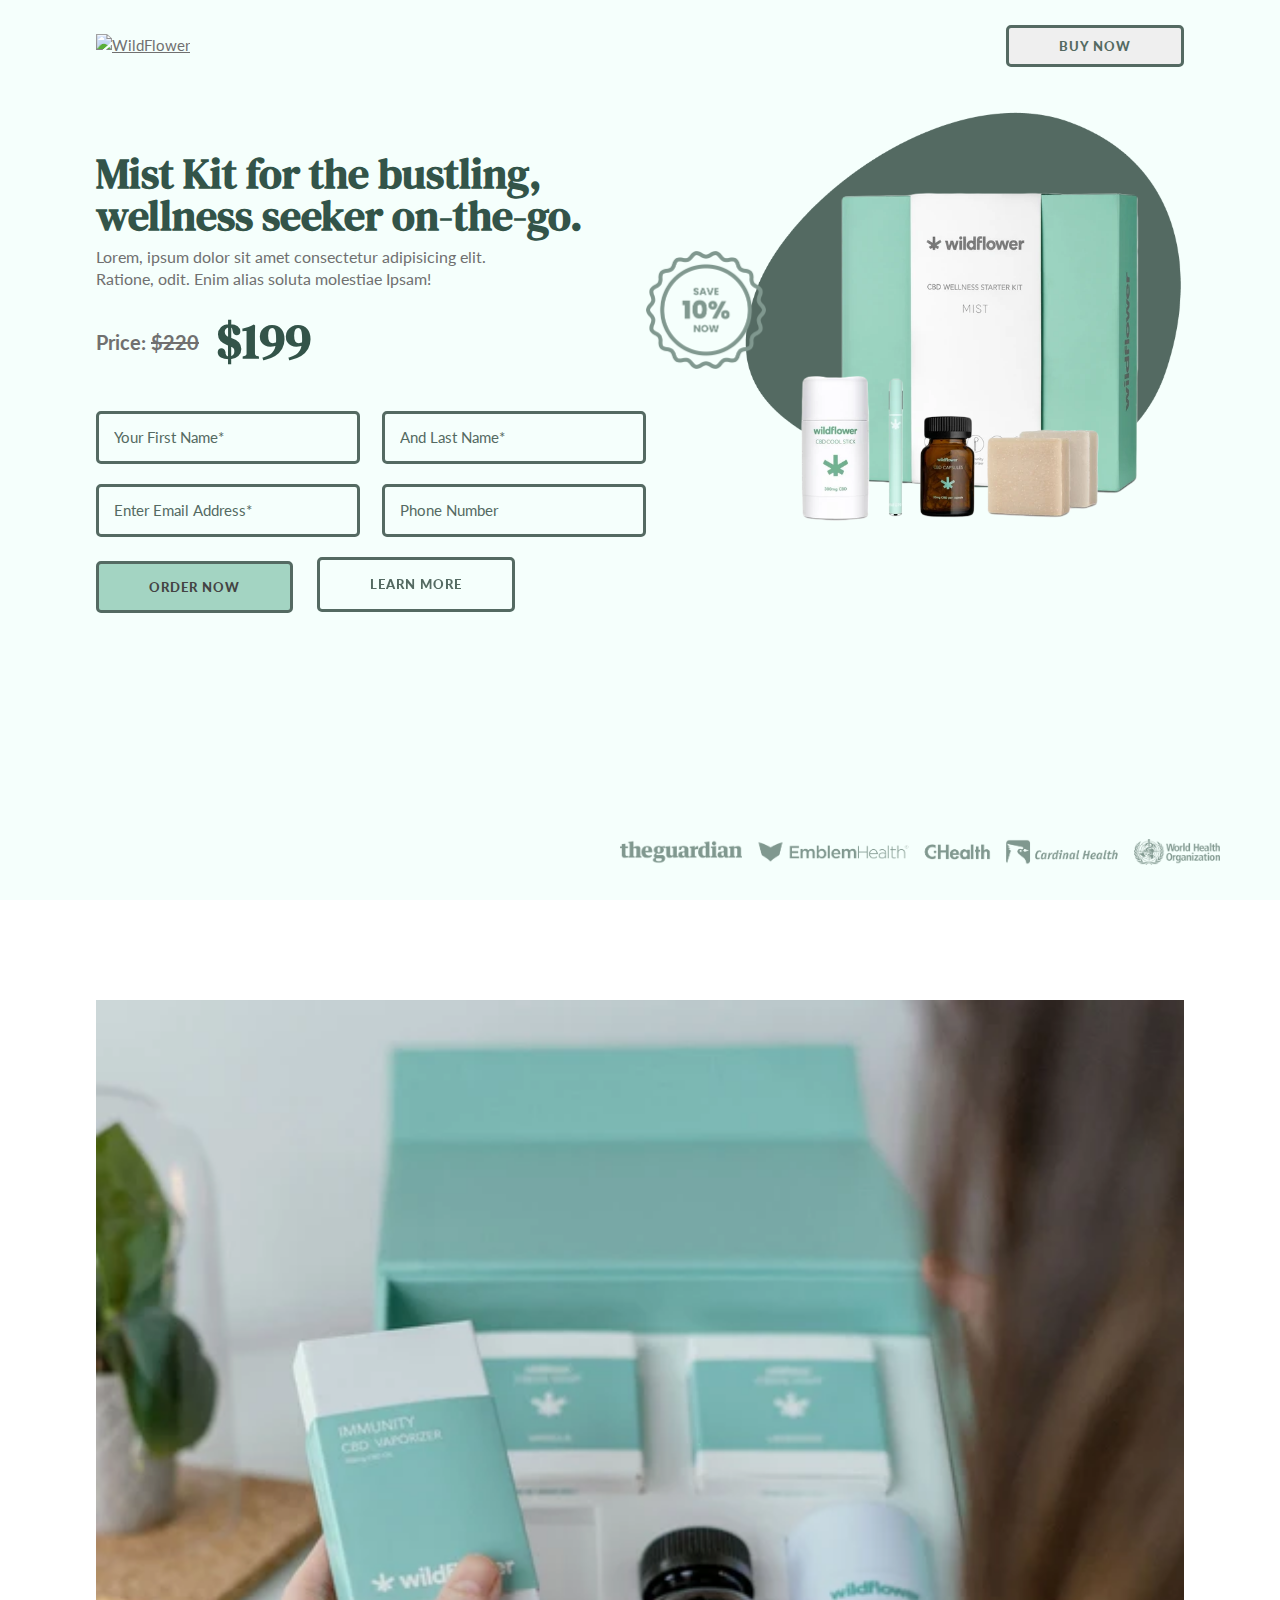
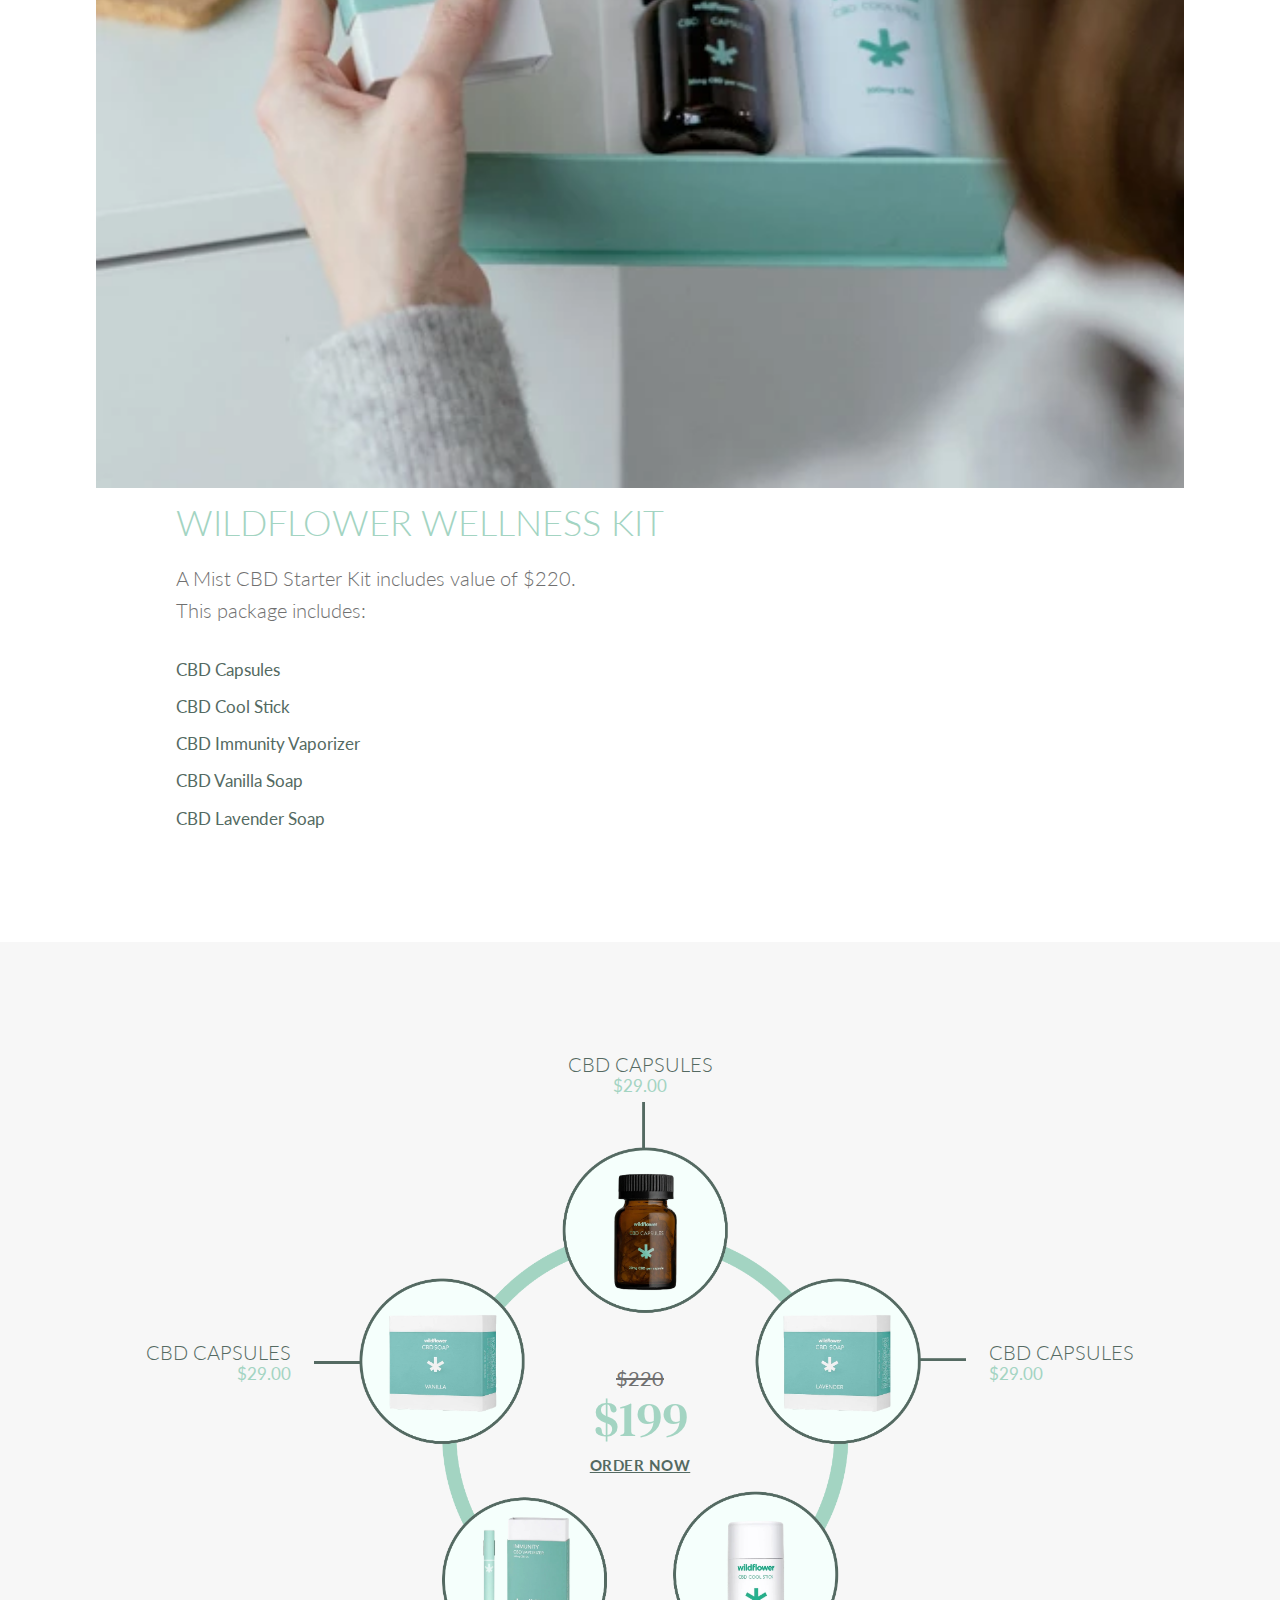
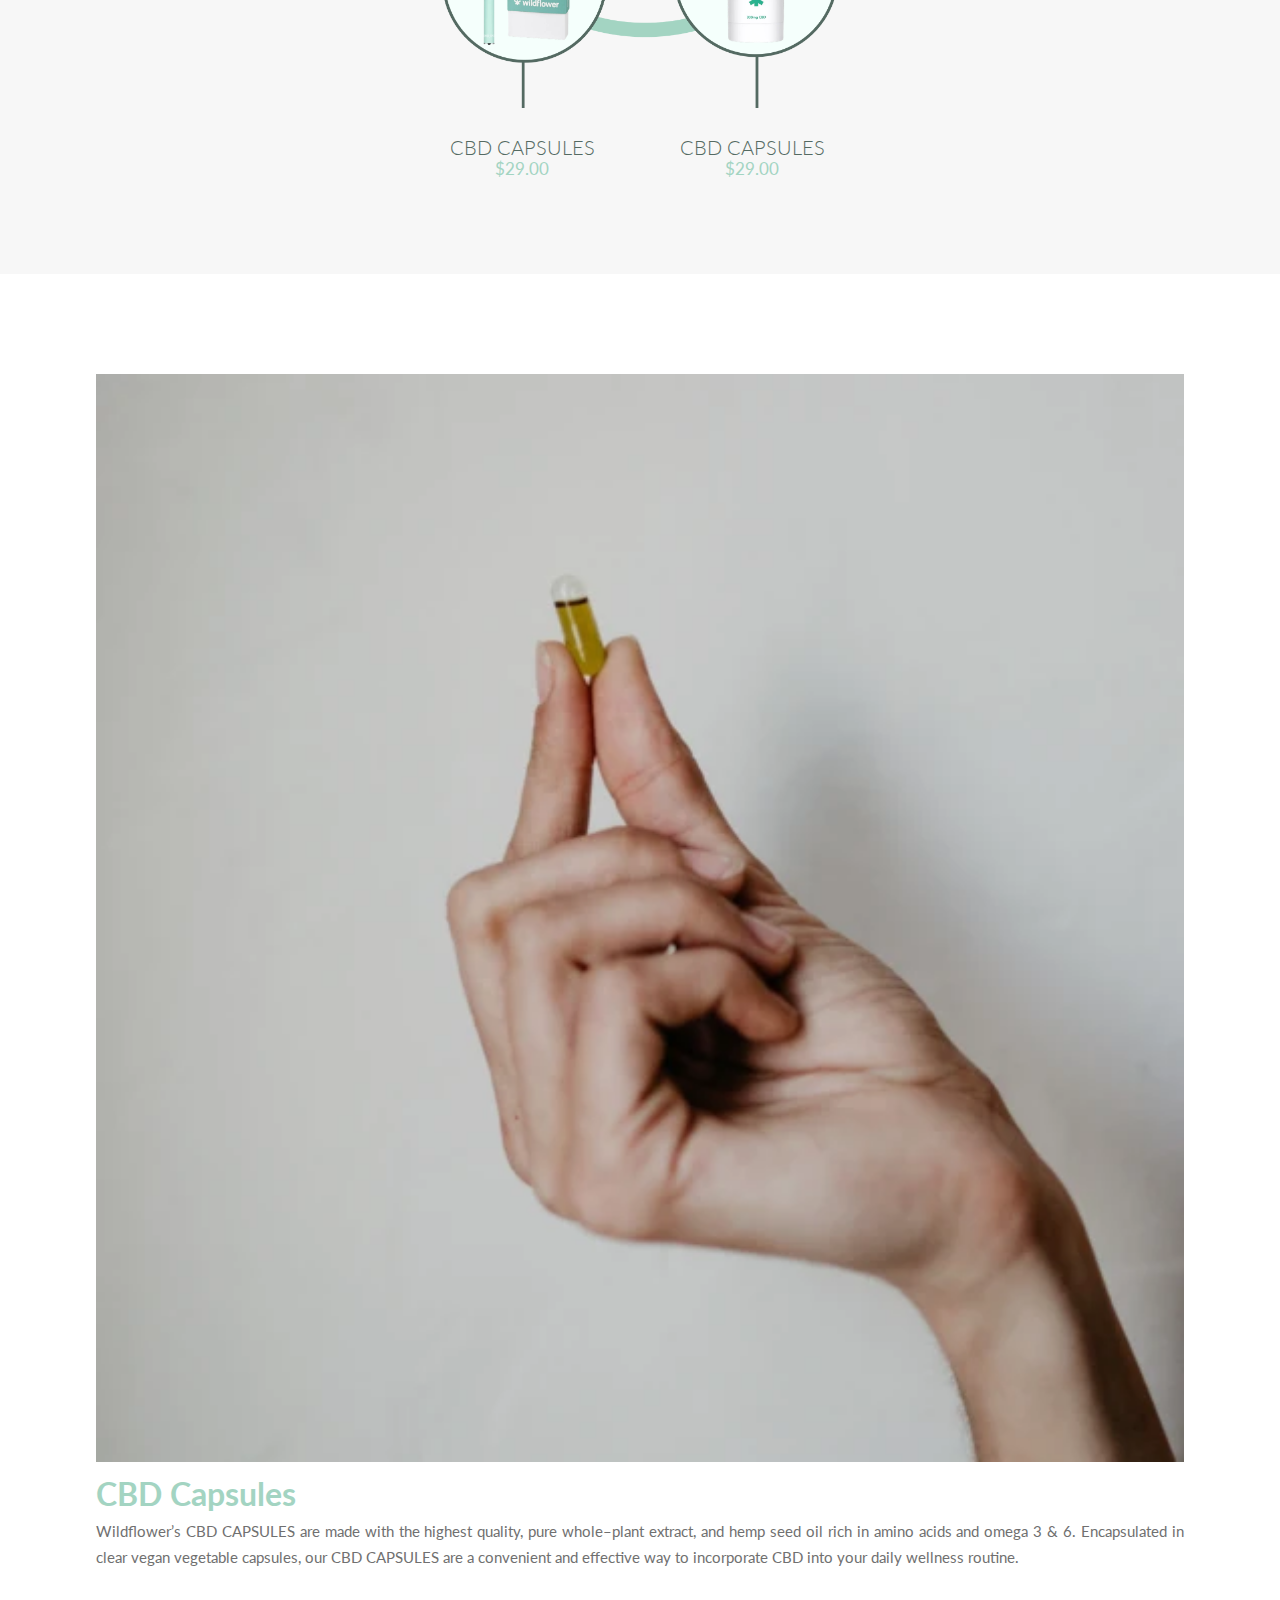
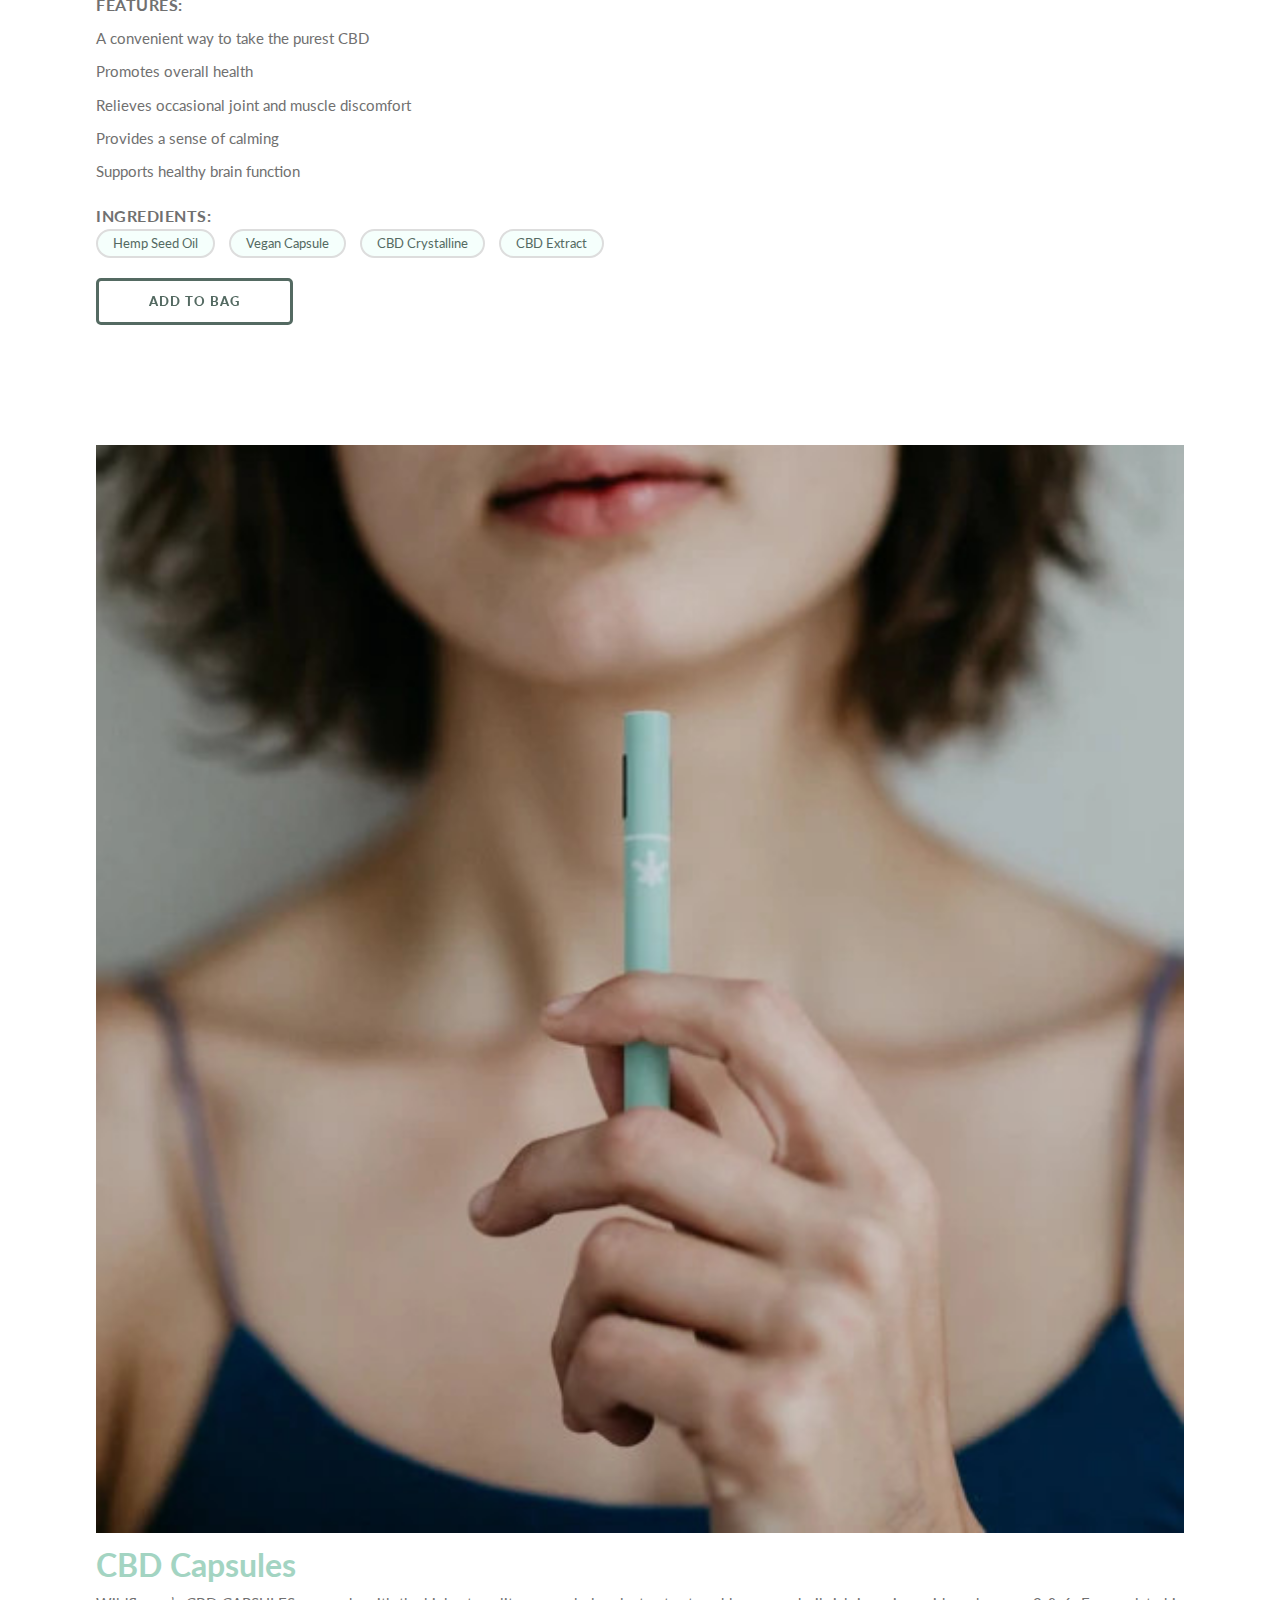
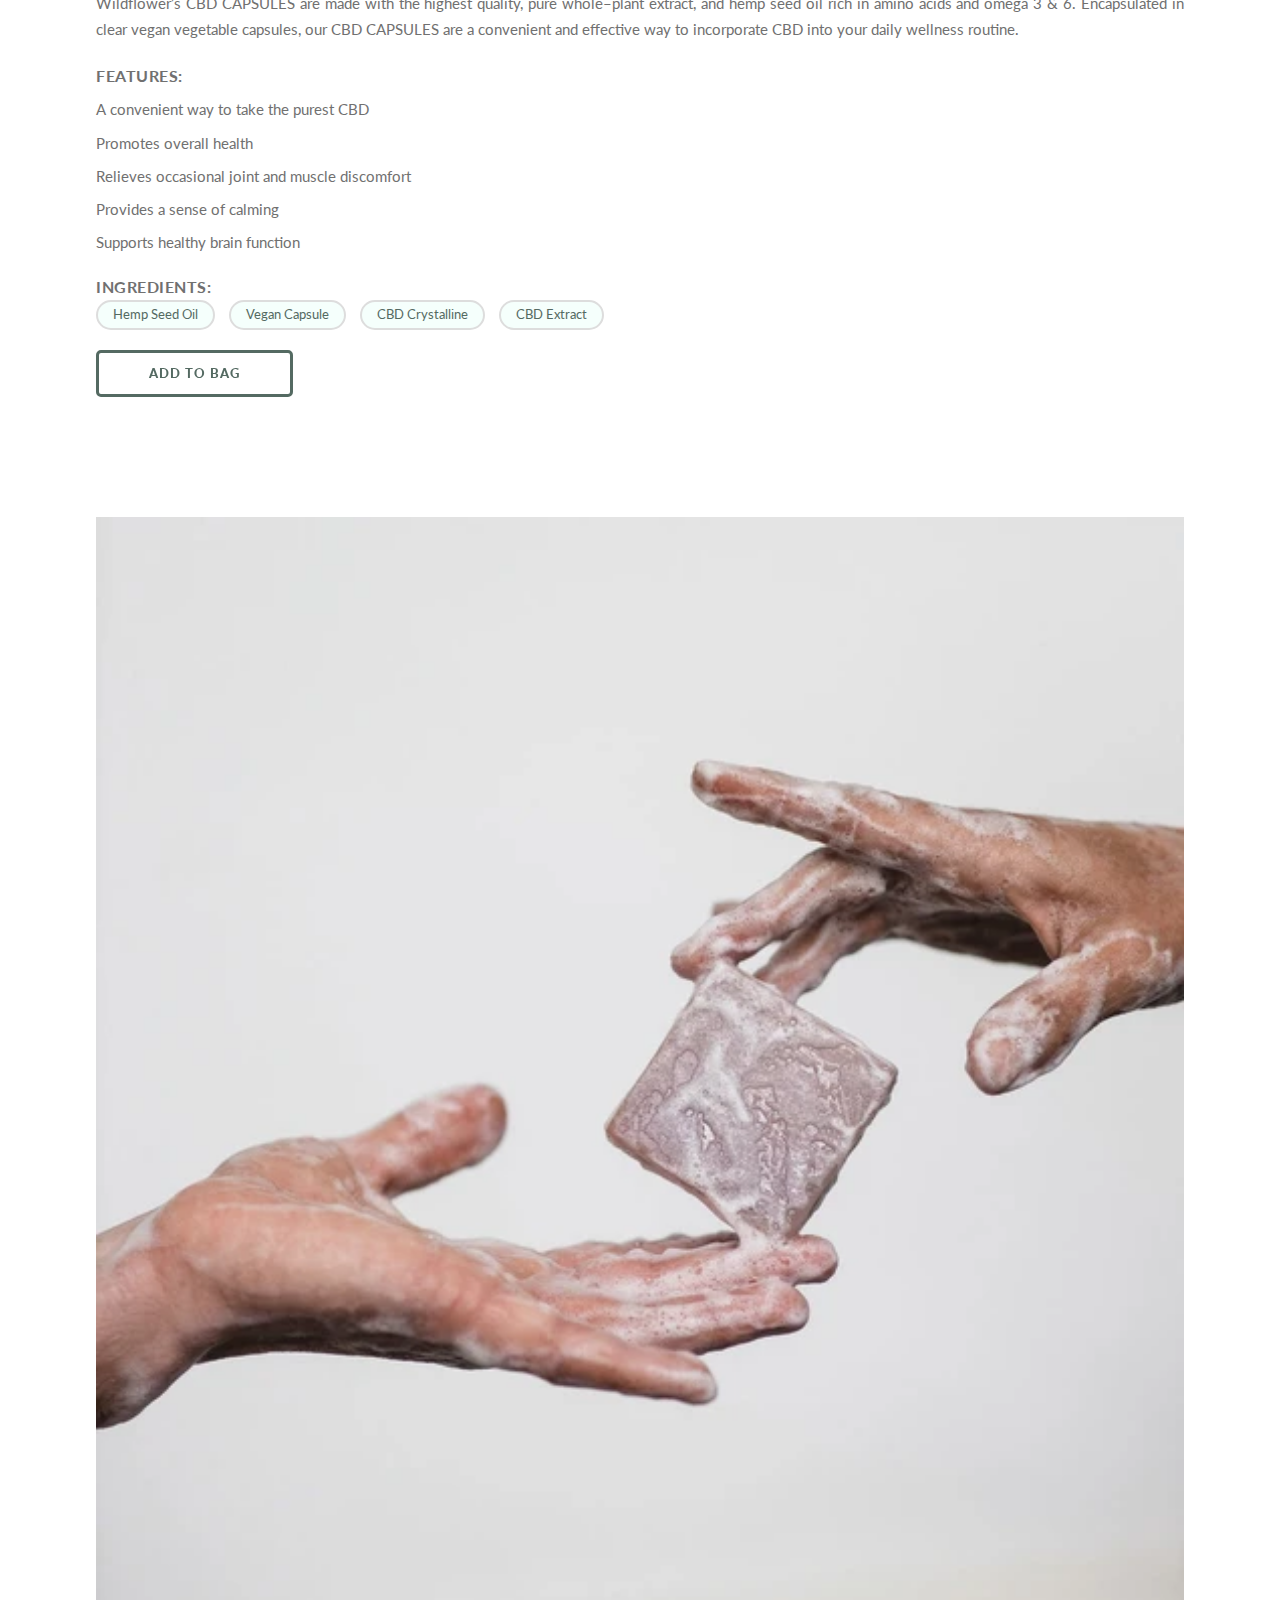
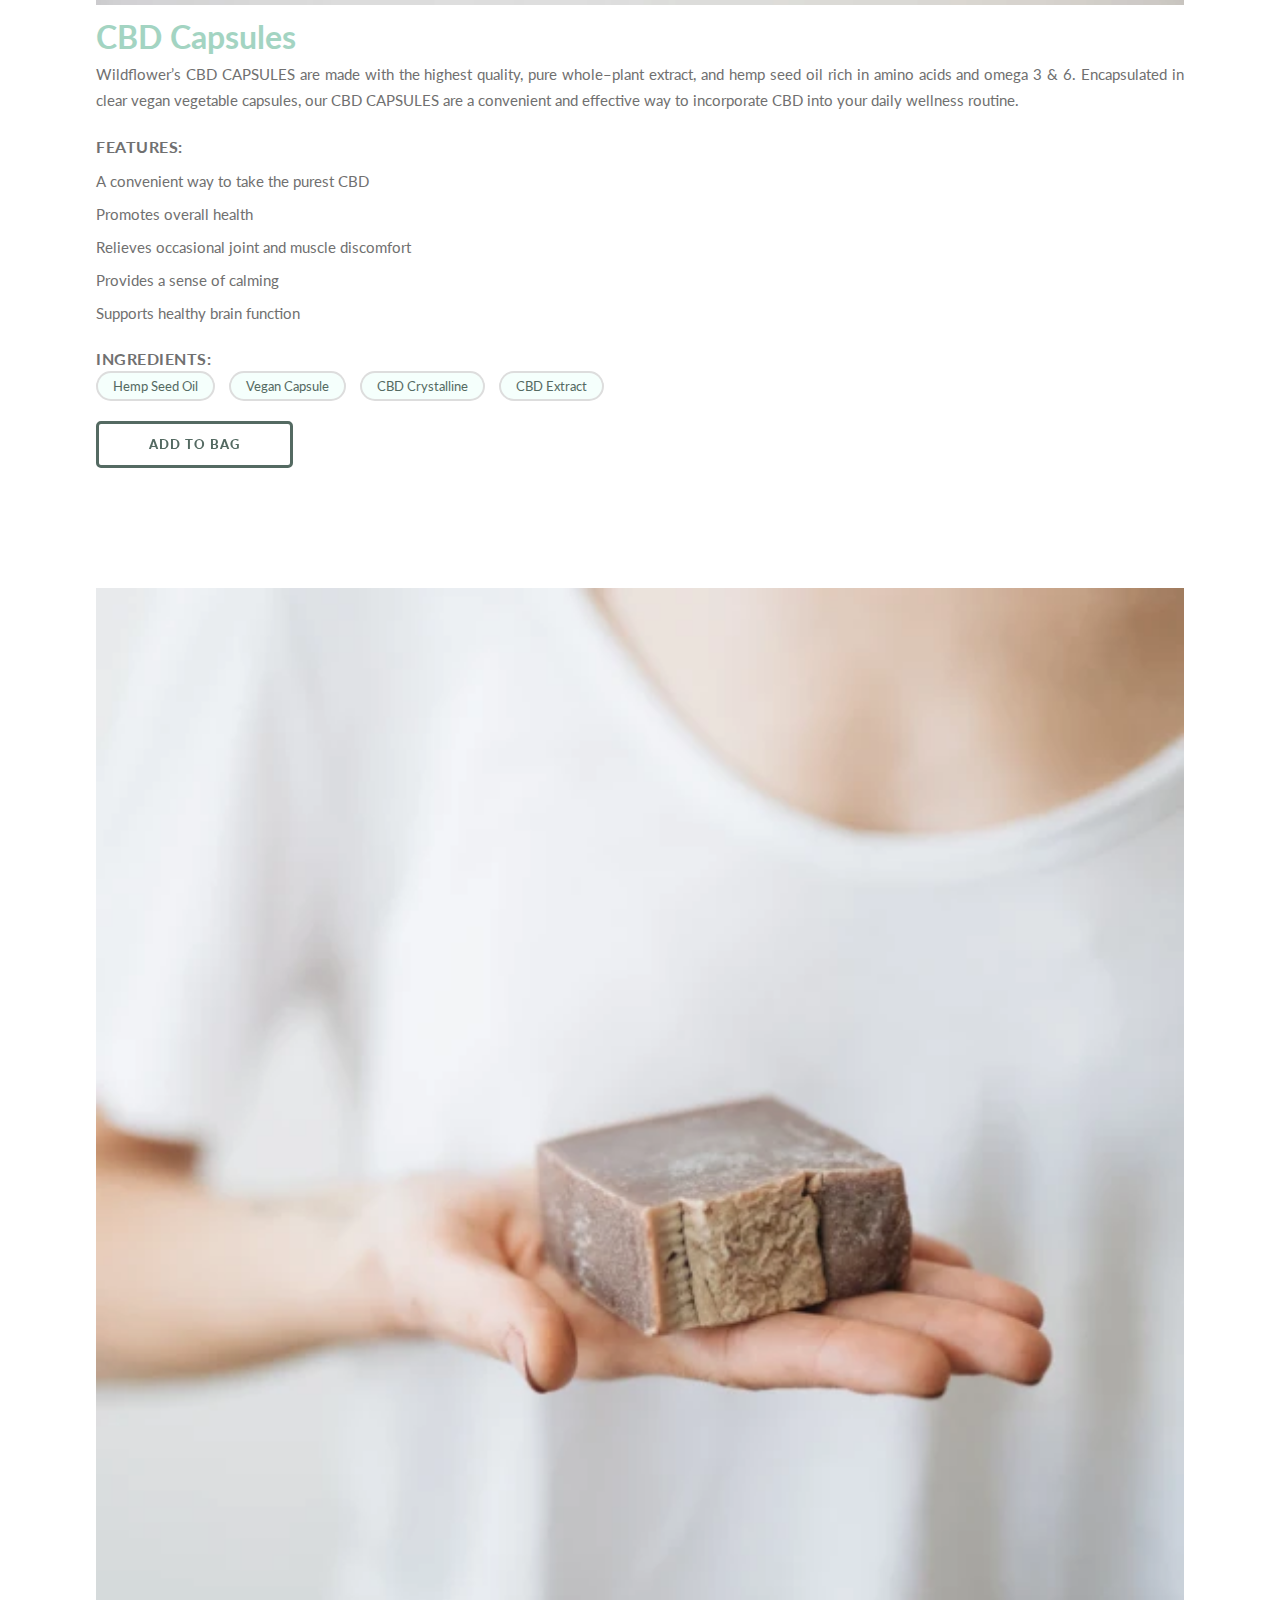
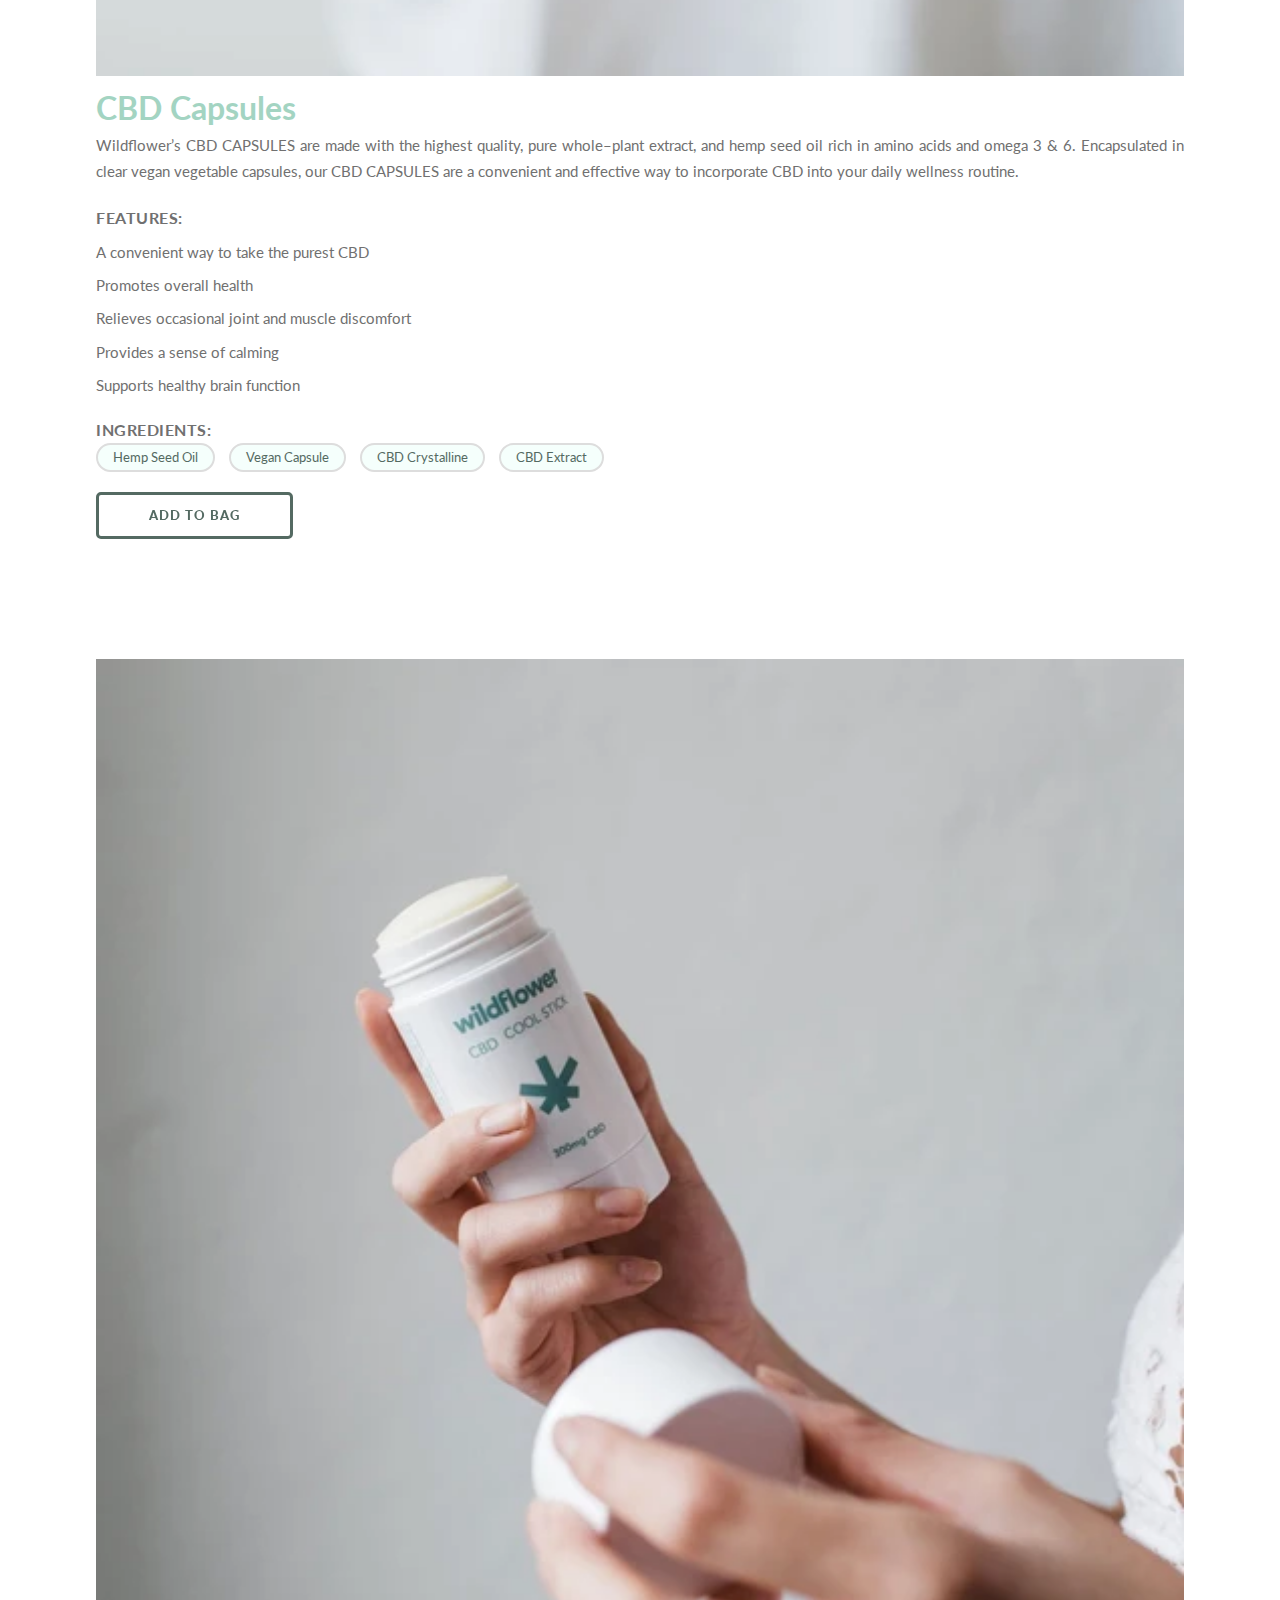
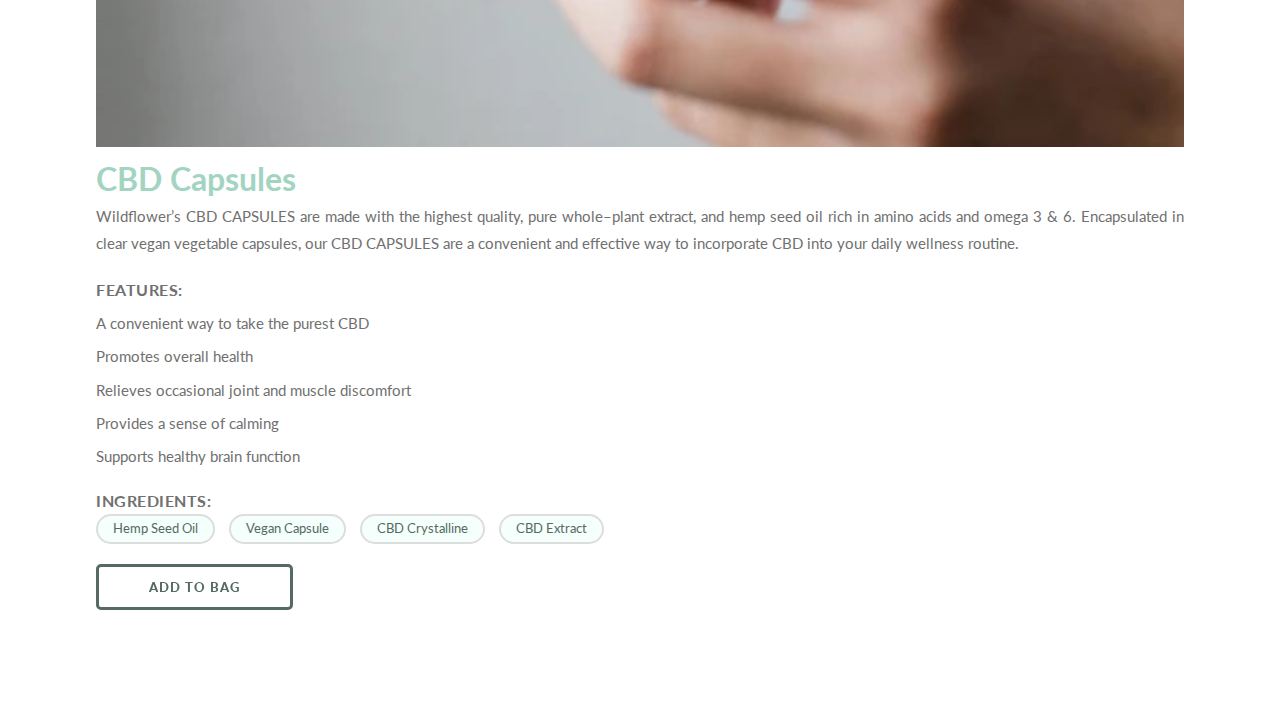
==== wildflowerwellnesskit/index.html @ 464b692e "add circle and product section" ====
<!DOCTYPE html>
<html lang="en">
  <head>
    <meta charset="UTF-8" />
    <meta name="viewport" content="width=device-width, initial-scale=1.0" />
    <link
      rel="shortcut icon"
      href="//cdn.shopify.com/s/files/1/1584/2031/files/WF-flower-green-favicon_387f8097-2ea9-416a-89cd-8c9598951d16_32x32.png"
      type="image/x-icon"
    />
    <title>WildFlower - Wellness Kit</title>
    <!-- Bootstrap -->
    <link
      rel="stylesheet"
      href="https://cdn.jsdelivr.net/npm/bootstrap@4.5.3/dist/css/bootstrap.min.css"
      integrity="sha384-TX8t27EcRE3e/ihU7zmQxVncDAy5uIKz4rEkgIXeMed4M0jlfIDPvg6uqKI2xXr2"
      crossorigin="anonymous"
    />
    <!-- Fonts -->
    <link
      href="//fonts.googleapis.com/css2?family=DM+Serif+Text&family=Lato:wght@300;400;700;900&display=swap"
      rel="stylesheet"
    />
    <!-- Styles -->
    <link href="styles/app.css" rel="stylesheet" />
  </head>
  <body>
    <div class="header" id="header">
      <header>
        <nav class="content-box header__nav">
          <div class="header__logo">
            <a href="/"><img src="img/logo.png" alt="WildFlower" /></a>
          </div>
          <div class="header__c2a">
            <button onclick="focusForm()" class="button button--outline">
              <i data-feather="shopping-bag"></i> Buy Now
            </button>
          </div>
        </nav>
      </header>
      <section class="hero">
        <div class="content-box">
          <div class="hero__img">
            <img src="img/hero.png" alt="hero" />
          </div>

          <h1 class="hero__title">
            Mist Kit for the bustling,<br />
            wellness seeker on-the-go.
          </h1>

          <p class="hero__subtitle">
            Lorem, ipsum dolor sit amet consectetur adipisicing elit. Ratione, odit. Enim alias soluta molestiae Ipsam!
          </p>
          <div class="hero__value">
            <p class="hero__value--real">Price: <span>$220</span></p>
            <p class="hero__value--offer">$199</p>
            <img src="img/offer-sticker.png" class="hero__value--sticker" />
          </div>

          <div class="hero__form">
            <form action="#" class="form">
              <div class="form__group">
                <input type="text" name="firstName" placeholder="Your First Name*" />
                <input type="text" name="lastName" placeholder="And Last Name*" />
              </div>
              <div class="form__group">
                <input type="email" name="email" placeholder="Enter Email Address*" />
                <input type="text" name="phone" placeholder="Phone Number " />
              </div>
              <button class="button button--main" type="submit" onclick="callmethod(e)">
                <i data-feather="shopping-bag"></i> Order Now
              </button>
              <a href="#buynow" class="button button--outline hero__form-learnmore"
                ><i data-feather="chevron-down"></i> Learn More</a
              >
            </form>
          </div>
        </div>
      </section>
      <section class="header__seen">
        <img src="img/seen-on.png" alt="Seen on" />
      </section>
    </div>
    <section class="package section">
      <div class="container">
        <div class="row align-items-center">
          <div class="col-md-4">
            <img class="package__img" src="img/package.jpg" />
          </div>
          <div class="col-md-7 package__right">
            <h2 class="package__title">Wildflower Wellness Kit</h2>
            <p class="package__info">A Mist CBD Starter Kit includes value of $220. <br />This package includes:</p>
            <ul class="package__features">
              <li>
                <a href="#"><i data-feather="check-circle"></i> CBD Capsules</a>
              </li>
              <li>
                <a href="#"><i data-feather="check-circle"></i> CBD Cool Stick</a>
              </li>
              <li>
                <a href="#"><i data-feather="check-circle"></i> CBD Immunity Vaporizer</a>
              </li>
              <li>
                <a href="#"><i data-feather="check-circle"></i> CBD Vanilla Soap</a>
              </li>
              <li>
                <a href="#"><i data-feather="check-circle"></i> CBD Lavender Soap</a>
              </li>
            </ul>
          </div>
        </div>
      </div>
    </section>

    <section class="circle section">
      <div class="container">
        <div class="circle__box">
          <img class="circle__img" src="img/circle.png" alt="product-circle" />

          <div class="circle__product circle__product--1">
            <p>CBD Capsules <span>$29.00</span></p>
          </div>
          <div class="circle__product circle__product--2">
            <p>CBD Capsules <span>$29.00</span></p>
          </div>
          <div class="circle__product circle__product--3">
            <p>CBD Capsules <span>$29.00</span></p>
          </div>
          <div class="circle__product circle__product--4">
            <p>CBD Capsules <span>$29.00</span></p>
          </div>
          <div class="circle__product circle__product--5">
            <p>CBD Capsules <span>$29.00</span></p>
          </div>

          <div class="circle__price">
            <p class="circle__price--real">$220</p>
            <p class="circle__price--offer">$199</p>
            <a href="#header">Order Now</a>
          </div>
        </div>
      </div>
    </section>

    <section class="products section">
      <div class="product product--1 container">
        <div class="row align-items-center">
          <div class="col-md-6">
            <img class="product__img" src="img/product-01.jpg" />
          </div>
          <div class="col-md-6">
            <h3 class="product__title">CBD Capsules</h3>
            <p class="product__info">
              Wildflower’s CBD CAPSULES are made with the highest quality, pure whole–plant extract, and hemp seed oil
              rich in amino acids and omega 3 & 6. Encapsulated in clear vegan vegetable capsules, our CBD CAPSULES are
              a convenient and effective way to incorporate CBD into your daily wellness routine.
            </p>
            <ul class="product__features">
              <p>Features:</p>
              <li><i data-feather="check-circle"></i> A convenient way to take the purest CBD</li>
              <li><i data-feather="check-circle"></i> Promotes overall health</li>
              <li><i data-feather="check-circle"></i> Relieves occasional joint and muscle discomfort</li>
              <li><i data-feather="check-circle"></i> Provides a sense of calming</li>
              <li><i data-feather="check-circle"></i> Supports healthy brain function</li>
            </ul>

            <ul class="product__ingredients">
              <p>Ingredients:</p>
              <li>Hemp Seed Oil</li>
              <li>Vegan Capsule</li>
              <li>CBD Crystalline</li>
              <li>CBD Extract</li>
            </ul>

            <div class="product__button">
              <a href="#header" class="button button--outline"><i data-feather="shopping-bag"></i> Add to Bag</a>
            </div>
          </div>
        </div>
      </div>
      <div class="product product--2 container">
        <div class="row align-items-center flex-row-reverse">
          <div class="col-md-6">
            <img class="product__img" src="img/product-02.jpg" />
          </div>
          <div class="col-md-6">
            <h3 class="product__title">CBD Capsules</h3>
            <p class="product__info">
              Wildflower’s CBD CAPSULES are made with the highest quality, pure whole–plant extract, and hemp seed oil
              rich in amino acids and omega 3 & 6. Encapsulated in clear vegan vegetable capsules, our CBD CAPSULES are
              a convenient and effective way to incorporate CBD into your daily wellness routine.
            </p>
            <ul class="product__features">
              <p>Features:</p>
              <li><i data-feather="check-circle"></i> A convenient way to take the purest CBD</li>
              <li><i data-feather="check-circle"></i> Promotes overall health</li>
              <li><i data-feather="check-circle"></i> Relieves occasional joint and muscle discomfort</li>
              <li><i data-feather="check-circle"></i> Provides a sense of calming</li>
              <li><i data-feather="check-circle"></i> Supports healthy brain function</li>
            </ul>

            <ul class="product__ingredients">
              <p>Ingredients:</p>
              <li>Hemp Seed Oil</li>
              <li>Vegan Capsule</li>
              <li>CBD Crystalline</li>
              <li>CBD Extract</li>
            </ul>

            <div class="product__button">
              <a href="#header" class="button button--outline"><i data-feather="shopping-bag"></i> Add to Bag</a>
            </div>
          </div>
        </div>
      </div>
      <div class="product product--3 container">
        <div class="row align-items-center">
          <div class="col-md-6">
            <img class="product__img" src="img/product-03.jpg" />
          </div>
          <div class="col-md-6">
            <h3 class="product__title">CBD Capsules</h3>
            <p class="product__info">
              Wildflower’s CBD CAPSULES are made with the highest quality, pure whole–plant extract, and hemp seed oil
              rich in amino acids and omega 3 & 6. Encapsulated in clear vegan vegetable capsules, our CBD CAPSULES are
              a convenient and effective way to incorporate CBD into your daily wellness routine.
            </p>
            <ul class="product__features">
              <p>Features:</p>
              <li><i data-feather="check-circle"></i> A convenient way to take the purest CBD</li>
              <li><i data-feather="check-circle"></i> Promotes overall health</li>
              <li><i data-feather="check-circle"></i> Relieves occasional joint and muscle discomfort</li>
              <li><i data-feather="check-circle"></i> Provides a sense of calming</li>
              <li><i data-feather="check-circle"></i> Supports healthy brain function</li>
            </ul>

            <ul class="product__ingredients">
              <p>Ingredients:</p>
              <li>Hemp Seed Oil</li>
              <li>Vegan Capsule</li>
              <li>CBD Crystalline</li>
              <li>CBD Extract</li>
            </ul>

            <div class="product__button">
              <a href="#header" class="button button--outline"><i data-feather="shopping-bag"></i> Add to Bag</a>
            </div>
          </div>
        </div>
      </div>
      <div class="product product--4 container">
        <div class="row align-items-center flex-row-reverse">
          <div class="col-md-6">
            <img class="product__img" src="img/product-04.jpg" />
          </div>
          <div class="col-md-6">
            <h3 class="product__title">CBD Capsules</h3>
            <p class="product__info">
              Wildflower’s CBD CAPSULES are made with the highest quality, pure whole–plant extract, and hemp seed oil
              rich in amino acids and omega 3 & 6. Encapsulated in clear vegan vegetable capsules, our CBD CAPSULES are
              a convenient and effective way to incorporate CBD into your daily wellness routine.
            </p>
            <ul class="product__features">
              <p>Features:</p>
              <li><i data-feather="check-circle"></i> A convenient way to take the purest CBD</li>
              <li><i data-feather="check-circle"></i> Promotes overall health</li>
              <li><i data-feather="check-circle"></i> Relieves occasional joint and muscle discomfort</li>
              <li><i data-feather="check-circle"></i> Provides a sense of calming</li>
              <li><i data-feather="check-circle"></i> Supports healthy brain function</li>
            </ul>

            <ul class="product__ingredients">
              <p>Ingredients:</p>
              <li>Hemp Seed Oil</li>
              <li>Vegan Capsule</li>
              <li>CBD Crystalline</li>
              <li>CBD Extract</li>
            </ul>

            <div class="product__button">
              <a href="#header" class="button button--outline"><i data-feather="shopping-bag"></i> Add to Bag</a>
            </div>
          </div>
        </div>
      </div>
      <div class="product product--5 container">
        <div class="row align-items-center">
          <div class="col-md-6">
            <img class="product__img" src="img/product-05.jpg" />
          </div>
          <div class="col-md-6">
            <h3 class="product__title">CBD Capsules</h3>
            <p class="product__info">
              Wildflower’s CBD CAPSULES are made with the highest quality, pure whole–plant extract, and hemp seed oil
              rich in amino acids and omega 3 & 6. Encapsulated in clear vegan vegetable capsules, our CBD CAPSULES are
              a convenient and effective way to incorporate CBD into your daily wellness routine.
            </p>
            <ul class="product__features">
              <p>Features:</p>
              <li><i data-feather="check-circle"></i> A convenient way to take the purest CBD</li>
              <li><i data-feather="check-circle"></i> Promotes overall health</li>
              <li><i data-feather="check-circle"></i> Relieves occasional joint and muscle discomfort</li>
              <li><i data-feather="check-circle"></i> Provides a sense of calming</li>
              <li><i data-feather="check-circle"></i> Supports healthy brain function</li>
            </ul>

            <ul class="product__ingredients">
              <p>Ingredients:</p>
              <li>Hemp Seed Oil</li>
              <li>Vegan Capsule</li>
              <li>CBD Crystalline</li>
              <li>CBD Extract</li>
            </ul>

            <div class="product__button">
              <a href="#header" class="button button--outline"><i data-feather="shopping-bag"></i> Add to Bag</a>
            </div>
          </div>
        </div>
      </div>
    </section>

    <!-- Scripts -->
    <script src="https://unpkg.com/feather-icons"></script>
    <!-- jQuery and JS bundle w/ Popper.js -->
    <script
      src="https://code.jquery.com/jquery-3.5.1.slim.min.js"
      integrity="sha384-DfXdz2htPH0lsSSs5nCTpuj/zy4C+OGpamoFVy38MVBnE+IbbVYUew+OrCXaRkfj"
      crossorigin="anonymous"
    ></script>
    <script
      src="https://cdn.jsdelivr.net/npm/bootstrap@4.5.3/dist/js/bootstrap.bundle.min.js"
      integrity="sha384-ho+j7jyWK8fNQe+A12Hb8AhRq26LrZ/JpcUGGOn+Y7RsweNrtN/tE3MoK7ZeZDyx"
      crossorigin="anonymous"
    ></script>

    <script src="scripts/app.js"></script>
    <script defer>
      feather.replace();
      function focusForm() {
        const input = document.querySelector('input[name="firstName"]');
        input.focus();
      }
    </script>
  </body>
</html>
---- wildflowerwellnesskit/styles/app.css ----
/*_______________________________________
Media Queries (Mobile-first Approach):
    0-400px: Default
    (min-width: 480px) - atSmall
    (min-width: 600px) - atMedium
    (min-width: 900px) - atMediumLarge
    (min-width: 1200px) - atLarge
    (min-width: 1920px) - atLarger
_______________________________________*/
/* line 1, G:/ClientWork/wildflower/wildflowerwellnesskit/scss/modules/_base.scss */
* {
  margin: 0;
  padding: 0;
  box-sizing: border-box;
  font-family: 'Lato';
  text-rendering: optimizeLegibility;
  color: inherit;
  font-size: inherit;
  scroll-behavior: smooth;
}

/* line 12, G:/ClientWork/wildflower/wildflowerwellnesskit/scss/modules/_base.scss */
html {
  font-size: 50%;
}

@media only screen and (min-width: 480px) {
  /* line 12, G:/ClientWork/wildflower/wildflowerwellnesskit/scss/modules/_base.scss */
  html {
    font-size: 56.25%;
  }
}

@media only screen and (min-width: 1200px) {
  /* line 12, G:/ClientWork/wildflower/wildflowerwellnesskit/scss/modules/_base.scss */
  html {
    font-size: 62.5%;
  }
}

@media only screen and (min-width: 1920px) {
  /* line 12, G:/ClientWork/wildflower/wildflowerwellnesskit/scss/modules/_base.scss */
  html {
    font-size: 75%;
  }
}

/* line 28, G:/ClientWork/wildflower/wildflowerwellnesskit/scss/modules/_base.scss */
body {
  line-height: 1.6;
  font-weight: 400;
  font-size: 1.45rem;
  color: #707070;
}

/* line 1, G:/ClientWork/wildflower/wildflowerwellnesskit/scss/modules/_components.scss */
.button {
  display: inline-flex;
  align-items: stretch;
  justify-content: center;
  text-decoration: none;
  text-transform: uppercase;
  font-size: 1.2rem;
  font-weight: 900;
  letter-spacing: 1px;
  padding: 1.5rem 5rem;
  transition: all 0.3s;
  cursor: pointer;
  backface-visibility: hidden;
  border: none;
  outline: none;
  border-radius: 5px;
  border: 3px solid #546a62;
}

@media only screen and (min-width: 900px) {
  /* line 1, G:/ClientWork/wildflower/wildflowerwellnesskit/scss/modules/_components.scss */
  .button {
    font-size: 1.3rem;
  }
}

/* line 23, G:/ClientWork/wildflower/wildflowerwellnesskit/scss/modules/_components.scss */
.button--main {
  color: #444;
  background-color: #a3d4c2;
}

/* line 28, G:/ClientWork/wildflower/wildflowerwellnesskit/scss/modules/_components.scss */
.button--outline {
  padding: 1rem 5rem;
  color: #546a62;
  border: 3px solid #546a62;
}

/* line 33, G:/ClientWork/wildflower/wildflowerwellnesskit/scss/modules/_components.scss */
.button--outline:hover {
  background-color: #546a62;
  color: #f7f7f7;
}

/* line 39, G:/ClientWork/wildflower/wildflowerwellnesskit/scss/modules/_components.scss */
.button:hover {
  opacity: 0.9;
  text-decoration: none;
}

/* line 44, G:/ClientWork/wildflower/wildflowerwellnesskit/scss/modules/_components.scss */
.button > svg {
  height: 1.8rem;
  width: 1.8rem;
  stroke-width: 3px;
  margin-right: 0.8rem;
}

/* line 1, G:/ClientWork/wildflower/wildflowerwellnesskit/scss/modules/_utilities.scss */
.content-box {
  width: 85%;
  margin-left: auto;
  margin-right: auto;
}

/* line 7, G:/ClientWork/wildflower/wildflowerwellnesskit/scss/modules/_utilities.scss */
.container {
  width: 85%;
  margin-left: auto;
  margin-right: auto;
}

/* line 13, G:/ClientWork/wildflower/wildflowerwellnesskit/scss/modules/_utilities.scss */
.d-none {
  display: none;
  opacity: 0;
}

/* line 18, G:/ClientWork/wildflower/wildflowerwellnesskit/scss/modules/_utilities.scss */
.visible {
  visibility: hidden !important;
  opacity: 0 !important;
}

/* line 23, G:/ClientWork/wildflower/wildflowerwellnesskit/scss/modules/_utilities.scss */
.section {
  padding: 5rem 0;
}

@media only screen and (min-width: 600px) {
  /* line 23, G:/ClientWork/wildflower/wildflowerwellnesskit/scss/modules/_utilities.scss */
  .section {
    padding: 8rem 0;
  }
}

@media only screen and (min-width: 1200px) {
  /* line 23, G:/ClientWork/wildflower/wildflowerwellnesskit/scss/modules/_utilities.scss */
  .section {
    padding: 10rem 0;
  }
}

/* line 1, G:/ClientWork/wildflower/wildflowerwellnesskit/scss/modules/_header.scss */
.header {
  background: #f5fffc;
  height: 100vh;
  position: relative;
}

/* line 6, G:/ClientWork/wildflower/wildflowerwellnesskit/scss/modules/_header.scss */
.header__nav {
  display: flex;
  justify-content: space-between;
  align-items: center;
  padding: 2.5rem 0;
  position: relative;
  z-index: 11;
}

/* line 15, G:/ClientWork/wildflower/wildflowerwellnesskit/scss/modules/_header.scss */
.header__seen {
  position: absolute;
  bottom: 3.5rem;
  right: 6rem;
}

/* line 20, G:/ClientWork/wildflower/wildflowerwellnesskit/scss/modules/_header.scss */
.header__seen img {
  display: block;
  width: 600px;
}

/* line 2, G:/ClientWork/wildflower/wildflowerwellnesskit/scss/modules/_hero.scss */
.hero > .content-box {
  position: relative;
}

/* line 5, G:/ClientWork/wildflower/wildflowerwellnesskit/scss/modules/_hero.scss */
.hero__img {
  position: absolute;
  right: -5rem;
  top: -5rem;
}

/* line 9, G:/ClientWork/wildflower/wildflowerwellnesskit/scss/modules/_hero.scss */
.hero__img img {
  width: 52rem;
}

/* line 14, G:/ClientWork/wildflower/wildflowerwellnesskit/scss/modules/_hero.scss */
.hero__title {
  font-family: "DM Serif Text", serif;
  font-size: 4.2rem;
  line-height: 1;
  padding-top: 6rem;
  color: #335449;
}

/* line 22, G:/ClientWork/wildflower/wildflowerwellnesskit/scss/modules/_hero.scss */
.hero__subtitle {
  max-width: 45rem;
  font-size: 1.6rem;
  line-height: 1.4;
  margin: 1rem 0;
}

/* line 29, G:/ClientWork/wildflower/wildflowerwellnesskit/scss/modules/_hero.scss */
.hero__value {
  position: relative;
  max-width: 62rem;
}

/* line 33, G:/ClientWork/wildflower/wildflowerwellnesskit/scss/modules/_hero.scss */
.hero__value--real {
  font-size: 2rem;
  font-weight: 700;
  position: absolute;
  top: 2.5rem;
}

/* line 39, G:/ClientWork/wildflower/wildflowerwellnesskit/scss/modules/_hero.scss */
.hero__value--real span {
  text-decoration: line-through;
}

/* line 44, G:/ClientWork/wildflower/wildflowerwellnesskit/scss/modules/_hero.scss */
.hero__value--offer {
  color: #335449;
  font-size: 5rem;
  position: absolute;
  left: 12rem;
  top: 0;
  font-weight: 900;
  font-family: "DM Serif Text", serif;
}

/* line 54, G:/ClientWork/wildflower/wildflowerwellnesskit/scss/modules/_hero.scss */
.hero__value--sticker {
  width: 12rem;
  position: absolute;
  right: -5rem;
  top: -5rem;
}

/* line 62, G:/ClientWork/wildflower/wildflowerwellnesskit/scss/modules/_hero.scss */
.hero__form {
  max-width: 55rem;
  margin-top: 12rem;
}

/* line 67, G:/ClientWork/wildflower/wildflowerwellnesskit/scss/modules/_hero.scss */
.hero__form-learnmore {
  padding: 1.4rem 5rem;
  margin-left: 2rem;
}

/* line 1, G:/ClientWork/wildflower/wildflowerwellnesskit/scss/modules/_form.scss */
.form {
  width: 100%;
}

/* line 4, G:/ClientWork/wildflower/wildflowerwellnesskit/scss/modules/_form.scss */
.form__group {
  display: flex;
  justify-content: space-between;
  align-items: center;
  margin: 2rem 0;
}

/* line 11, G:/ClientWork/wildflower/wildflowerwellnesskit/scss/modules/_form.scss */
.form input {
  padding: 1.5rem;
  flex-basis: 48%;
  border: 3px solid #546a62;
  background-color: transparent;
  border-radius: 5px;
}

/* line 18, G:/ClientWork/wildflower/wildflowerwellnesskit/scss/modules/_form.scss */
.form input:focus {
  border-color: #a3d4c2;
}

/* line 22, G:/ClientWork/wildflower/wildflowerwellnesskit/scss/modules/_form.scss */
.form input::placeholder {
  color: #546a62 !important;
  opacity: 1;
  /* Firefox */
}

/* line 2, G:/ClientWork/wildflower/wildflowerwellnesskit/scss/modules/_package.scss */
.package__img {
  width: 100%;
}

/* line 6, G:/ClientWork/wildflower/wildflowerwellnesskit/scss/modules/_package.scss */
.package__right {
  padding-left: 8rem;
}

/* line 10, G:/ClientWork/wildflower/wildflowerwellnesskit/scss/modules/_package.scss */
.package__title {
  font-size: 3.6rem;
  text-transform: uppercase;
  font-weight: 300;
  color: #a3d4c2;
}

/* line 17, G:/ClientWork/wildflower/wildflowerwellnesskit/scss/modules/_package.scss */
.package__info {
  margin-top: 1rem;
  font-size: 2rem;
  font-weight: 300;
}

/* line 23, G:/ClientWork/wildflower/wildflowerwellnesskit/scss/modules/_package.scss */
.package__features {
  list-style: none;
  padding: 0;
  margin: 0;
  margin-top: 3rem;
}

/* line 29, G:/ClientWork/wildflower/wildflowerwellnesskit/scss/modules/_package.scss */
.package__features li {
  margin: 1rem 0;
}

/* line 33, G:/ClientWork/wildflower/wildflowerwellnesskit/scss/modules/_package.scss */
.package__features li > a {
  text-decoration: none;
  color: #546a62;
  font-size: 1.7rem;
}

/* line 39, G:/ClientWork/wildflower/wildflowerwellnesskit/scss/modules/_package.scss */
.package__features svg {
  fill: #a3d4c2;
  margin-right: 1rem;
}

/* line 1, G:/ClientWork/wildflower/wildflowerwellnesskit/scss/modules/_circle.scss */
.circle {
  background-color: #f7f7f7;
  padding: 16rem 0;
}

/* line 5, G:/ClientWork/wildflower/wildflowerwellnesskit/scss/modules/_circle.scss */
.circle__box {
  text-align: center;
  position: relative;
}

/* line 10, G:/ClientWork/wildflower/wildflowerwellnesskit/scss/modules/_circle.scss */
.circle__img {
  width: 60%;
}

/* line 14, G:/ClientWork/wildflower/wildflowerwellnesskit/scss/modules/_circle.scss */
.circle__product {
  position: absolute;
}

/* line 16, G:/ClientWork/wildflower/wildflowerwellnesskit/scss/modules/_circle.scss */
.circle__product p {
  font-size: 2rem;
  text-transform: uppercase;
  color: #546a62;
  font-weight: 300;
  line-height: 1.2;
}

/* line 23, G:/ClientWork/wildflower/wildflowerwellnesskit/scss/modules/_circle.scss */
.circle__product p span {
  font-size: 1.7rem;
  font-weight: 400;
  display: block;
  margin: 0;
  color: #a3d4c2;
}

/* line 31, G:/ClientWork/wildflower/wildflowerwellnesskit/scss/modules/_circle.scss */
.circle__product--1 {
  top: -5rem;
  left: 50%;
  transform: translateX(-50%);
}

/* line 37, G:/ClientWork/wildflower/wildflowerwellnesskit/scss/modules/_circle.scss */
.circle__product--2 {
  top: 39%;
  left: 5rem;
  text-align: right;
}

/* line 43, G:/ClientWork/wildflower/wildflowerwellnesskit/scss/modules/_circle.scss */
.circle__product--3 {
  top: 39%;
  right: 5rem;
  text-align: left;
}

/* line 49, G:/ClientWork/wildflower/wildflowerwellnesskit/scss/modules/_circle.scss */
.circle__product--4 {
  bottom: -6.5rem;
  left: 32.5%;
}

/* line 54, G:/ClientWork/wildflower/wildflowerwellnesskit/scss/modules/_circle.scss */
.circle__product--5 {
  bottom: -6.5rem;
  right: 33%;
}

/* line 60, G:/ClientWork/wildflower/wildflowerwellnesskit/scss/modules/_circle.scss */
.circle__price {
  position: absolute;
  top: 42.5%;
  left: 50%;
  transform: translateX(-50%);
  z-index: 11;
}

/* line 67, G:/ClientWork/wildflower/wildflowerwellnesskit/scss/modules/_circle.scss */
.circle__price--real {
  font-size: 2rem;
  text-decoration: line-through;
  margin: 0;
}

/* line 73, G:/ClientWork/wildflower/wildflowerwellnesskit/scss/modules/_circle.scss */
.circle__price--offer {
  font-family: "DM Serif Text", serif;
  font-size: 5rem;
  margin-bottom: 1rem;
  padding: 0;
  line-height: 1;
  color: #a3d4c2;
}

/* line 82, G:/ClientWork/wildflower/wildflowerwellnesskit/scss/modules/_circle.scss */
.circle__price a {
  color: #546a62;
  text-transform: uppercase;
  font-weight: 700;
  letter-spacing: 0.5px;
}

/* line 3, G:/ClientWork/wildflower/wildflowerwellnesskit/scss/modules/_products.scss */
.products .product:not(:last-child) {
  margin-bottom: 12rem;
}

/* line 7, G:/ClientWork/wildflower/wildflowerwellnesskit/scss/modules/_products.scss */
.products .product__img {
  width: 100%;
}

/* line 11, G:/ClientWork/wildflower/wildflowerwellnesskit/scss/modules/_products.scss */
.products .product__title {
  font-size: 3.2rem;
  color: #a3d4c2;
  font-weight: 700;
}

/* line 17, G:/ClientWork/wildflower/wildflowerwellnesskit/scss/modules/_products.scss */
.products .product__info {
  line-height: 1.8;
  text-align: justify;
}

/* line 22, G:/ClientWork/wildflower/wildflowerwellnesskit/scss/modules/_products.scss */
.products .product__features {
  list-style: none;
  padding: 0;
  margin: 0;
  margin-top: 2rem;
}

/* line 28, G:/ClientWork/wildflower/wildflowerwellnesskit/scss/modules/_products.scss */
.products .product__features p {
  font-weight: 700;
  text-transform: uppercase;
  letter-spacing: 0.5px;
  font-size: 1.6rem;
}

/* line 35, G:/ClientWork/wildflower/wildflowerwellnesskit/scss/modules/_products.scss */
.products .product__features li {
  margin: 1rem 0;
}

/* line 39, G:/ClientWork/wildflower/wildflowerwellnesskit/scss/modules/_products.scss */
.products .product__features li > a {
  text-decoration: none;
  color: #546a62;
  font-size: 1.6rem;
}

/* line 45, G:/ClientWork/wildflower/wildflowerwellnesskit/scss/modules/_products.scss */
.products .product__features svg {
  fill: #a3d4c2;
  margin-right: 1rem;
}

/* line 51, G:/ClientWork/wildflower/wildflowerwellnesskit/scss/modules/_products.scss */
.products .product__ingredients {
  list-style: none;
  padding: 0;
  margin: 0;
  margin-top: 2rem;
}

/* line 57, G:/ClientWork/wildflower/wildflowerwellnesskit/scss/modules/_products.scss */
.products .product__ingredients p {
  font-weight: 700;
  text-transform: uppercase;
  letter-spacing: 0.5px;
  font-size: 1.6rem;
}

/* line 64, G:/ClientWork/wildflower/wildflowerwellnesskit/scss/modules/_products.scss */
.products .product__ingredients li {
  margin-right: 1rem;
  display: inline-block;
  text-decoration: none;
  font-size: 1.3rem;
  color: #546a62;
  padding: 0.25rem 1.5rem;
  border-radius: 5rem;
  background-color: #f5fffc;
  color: #546a62;
  border: 2px solid #ddd;
}

/* line 78, G:/ClientWork/wildflower/wildflowerwellnesskit/scss/modules/_products.scss */
.products .product__button {
  margin-top: 2rem;
}

/*# sourceMappingURL=app.css.map */
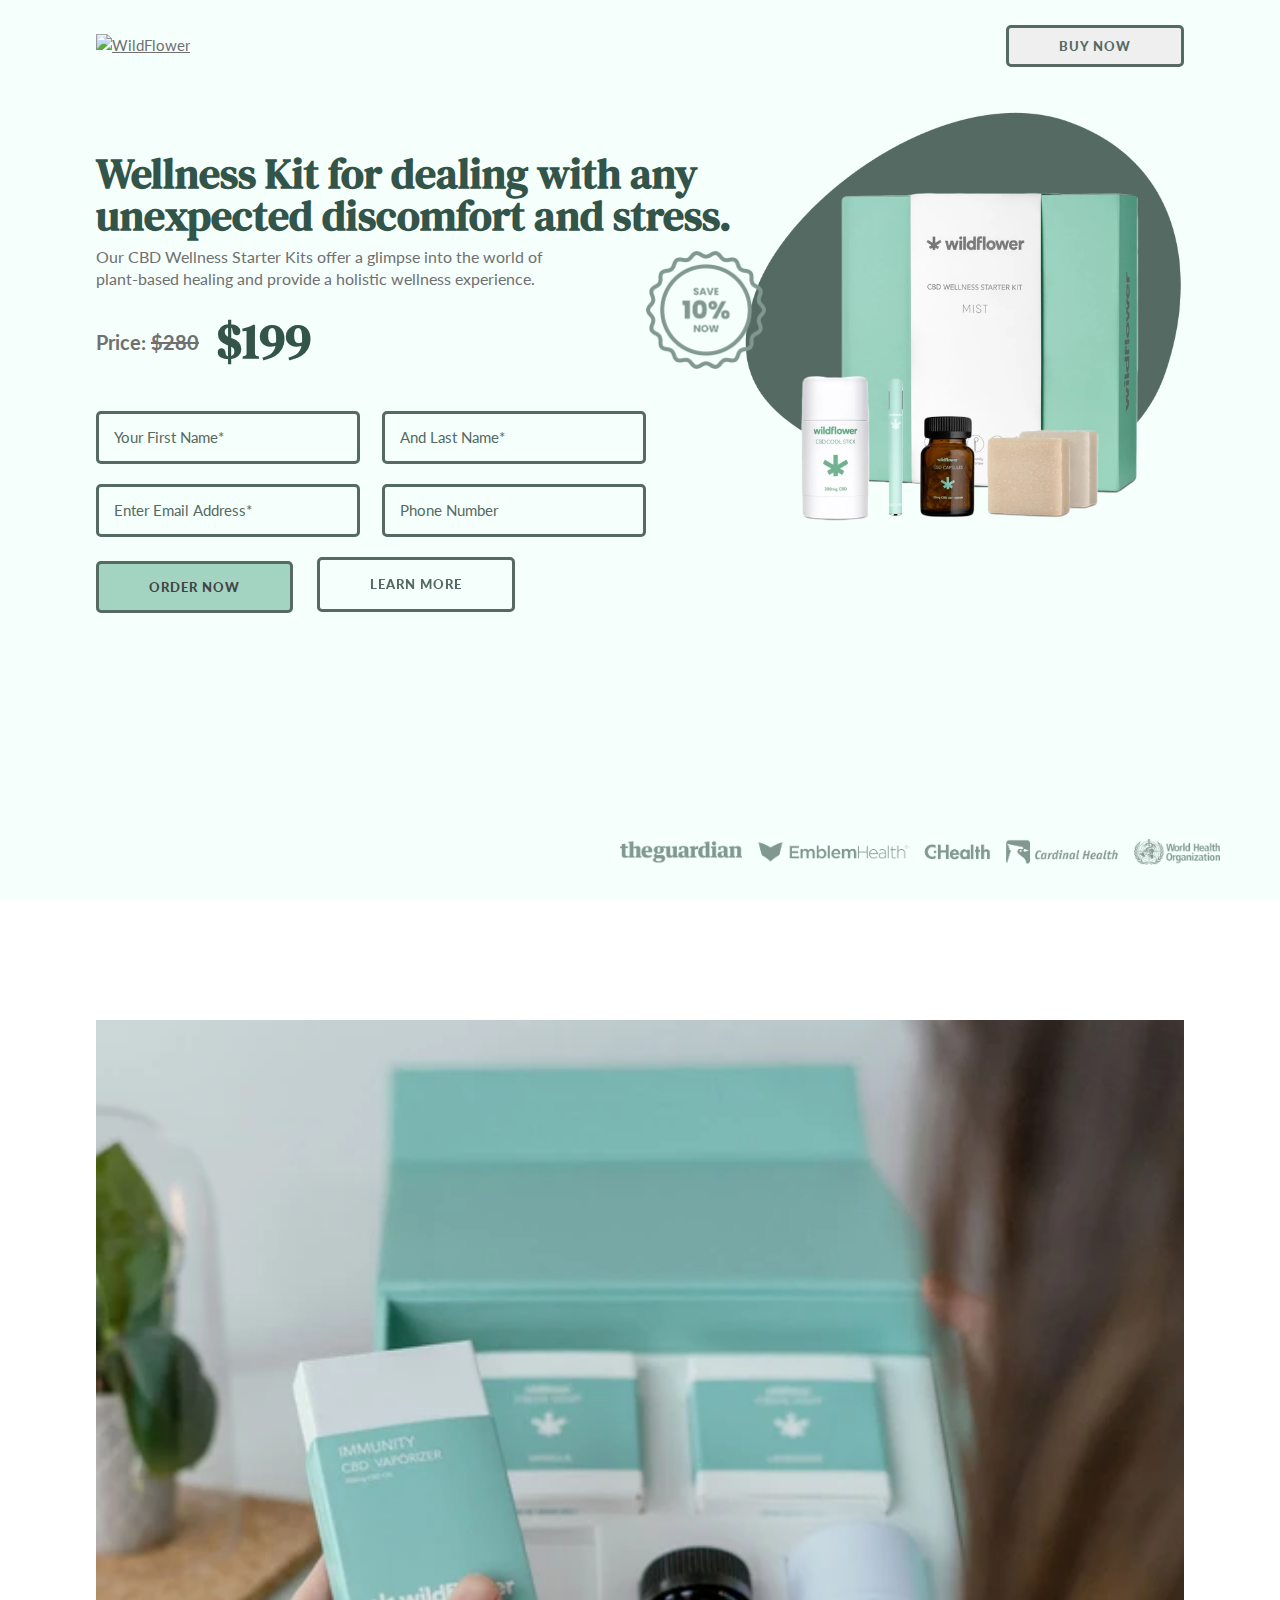
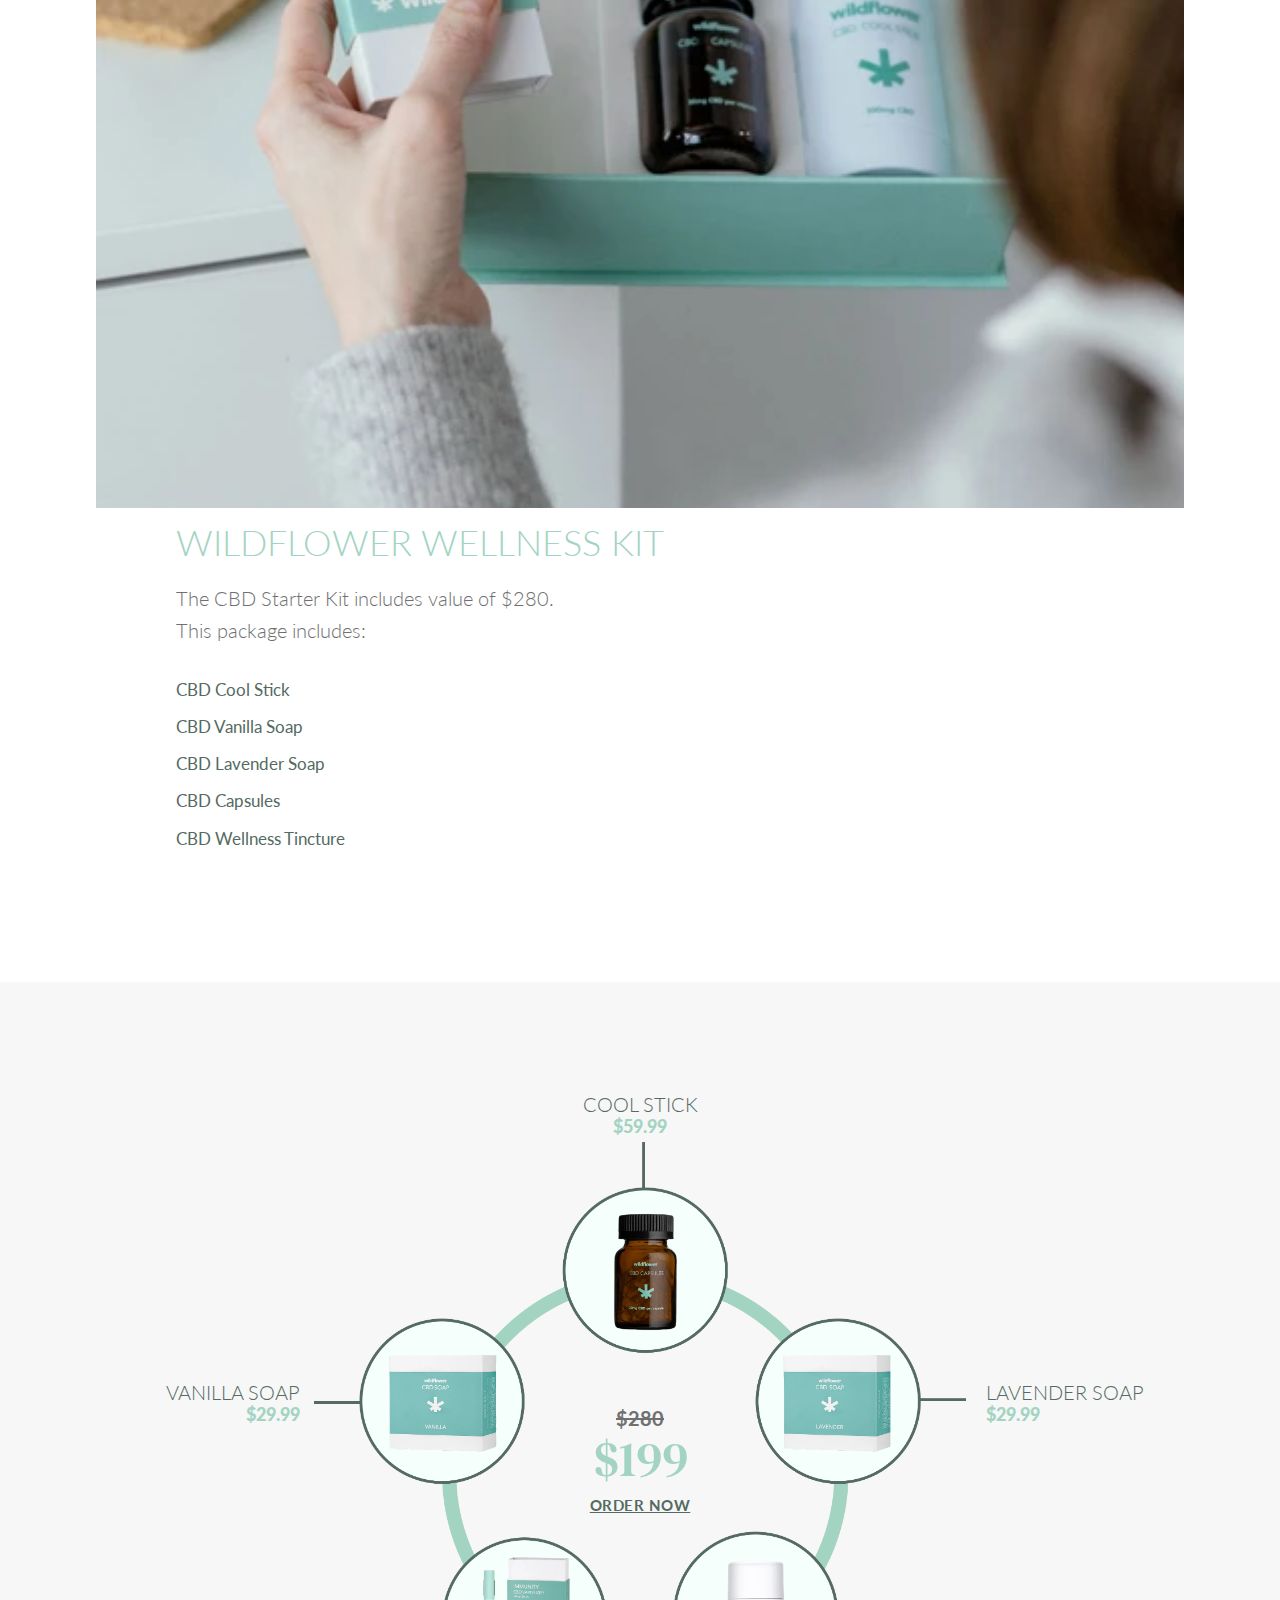
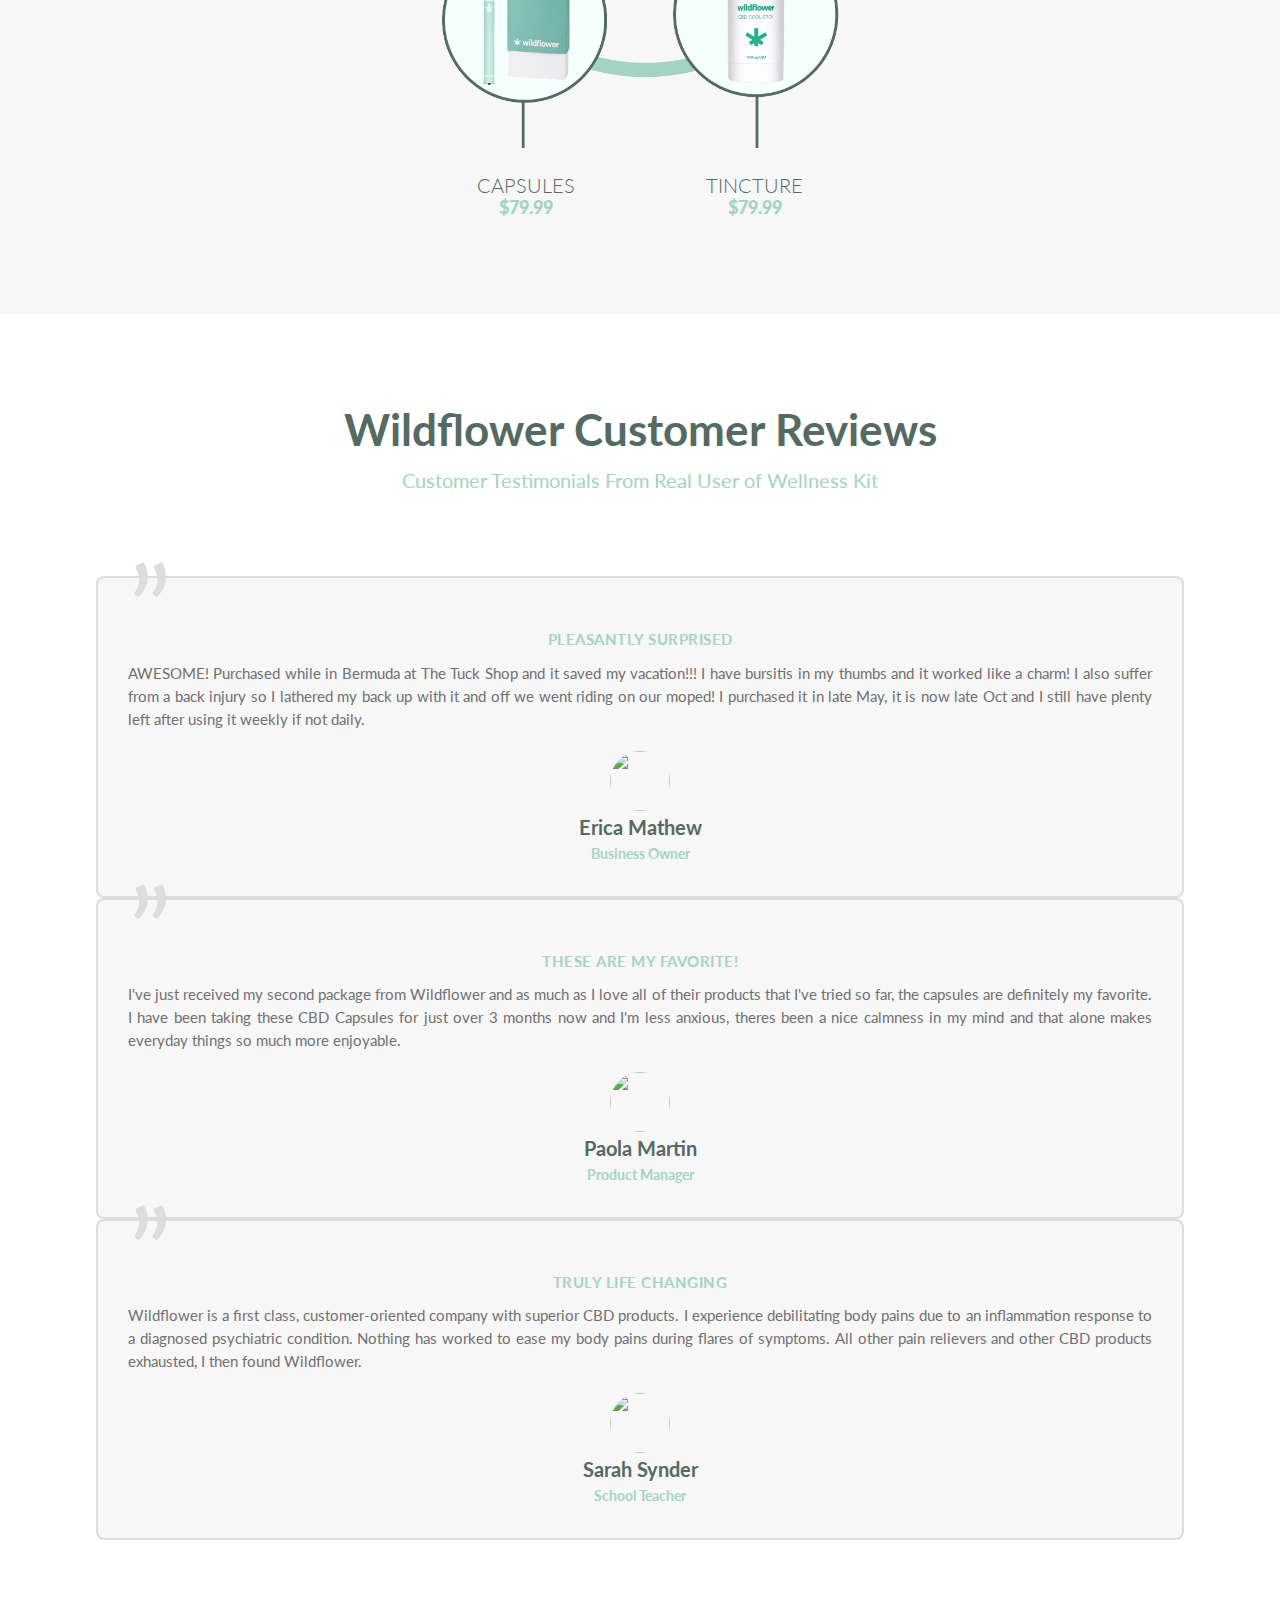
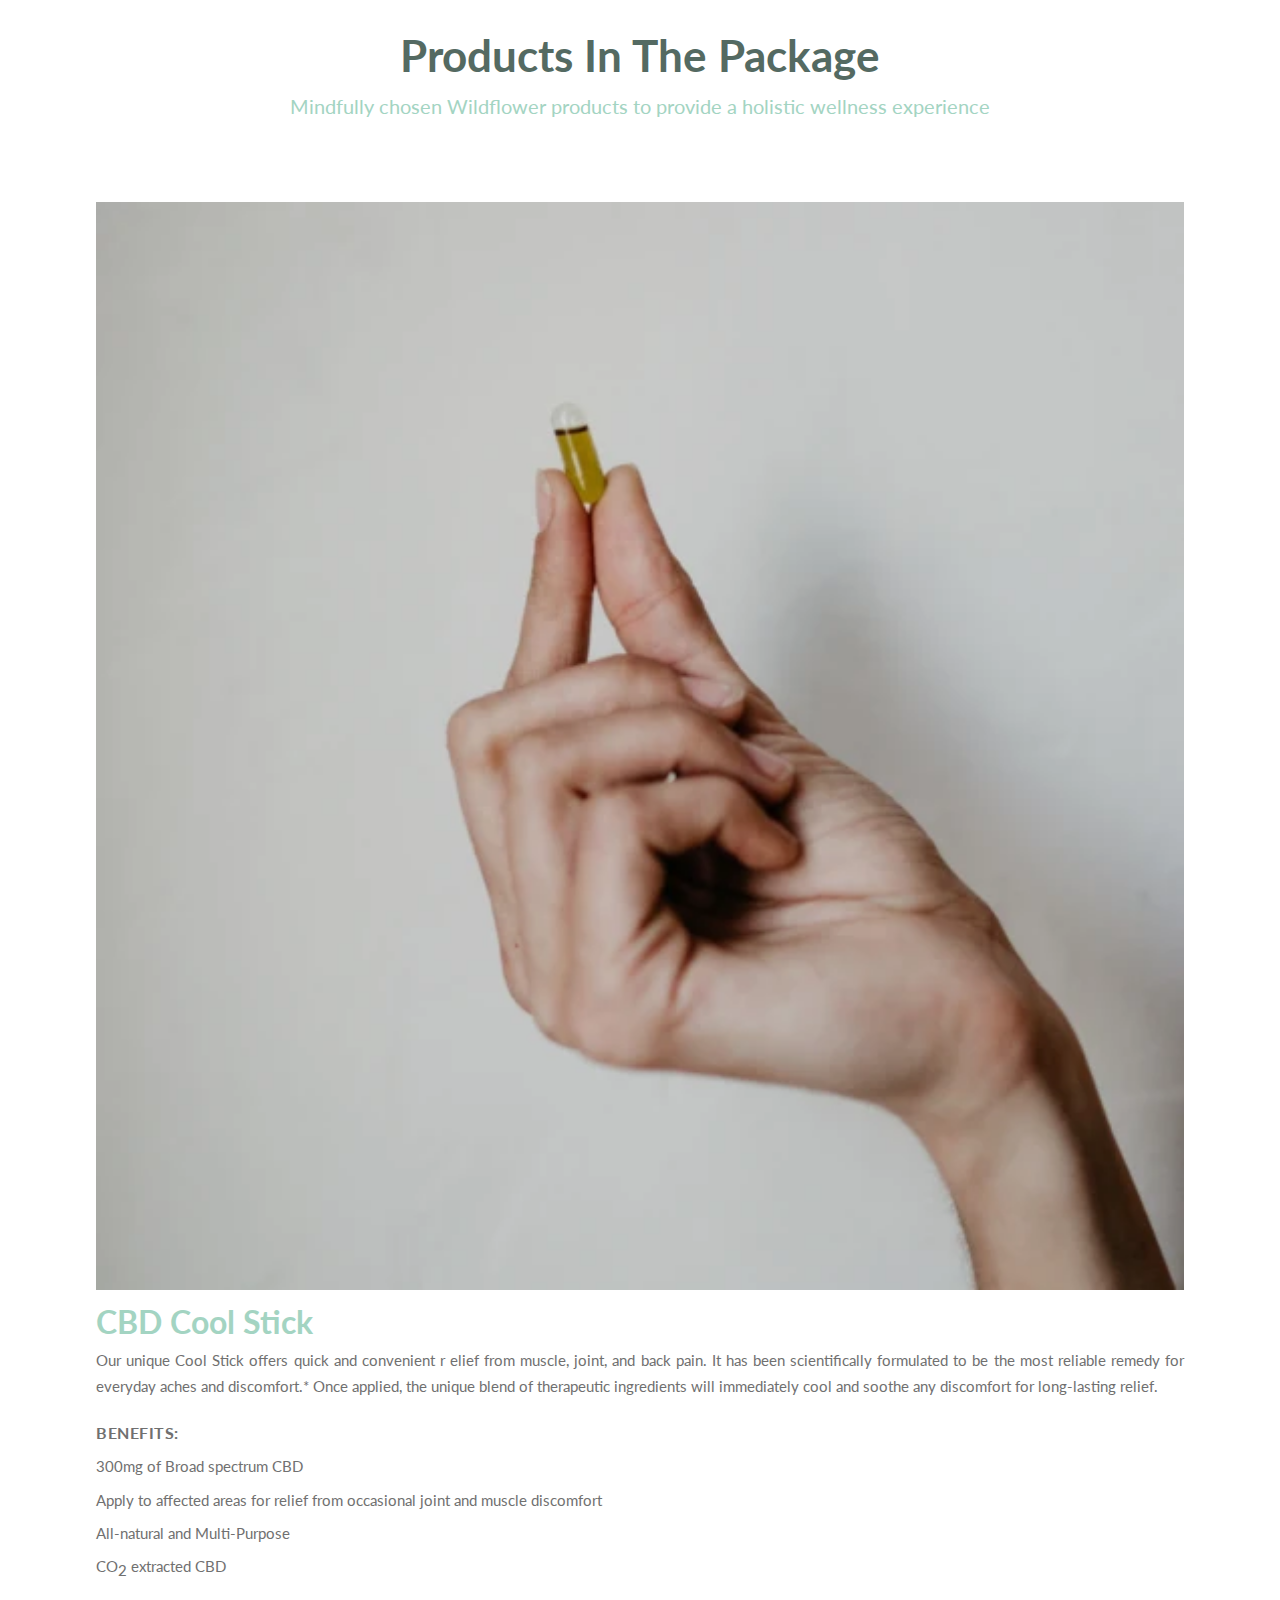
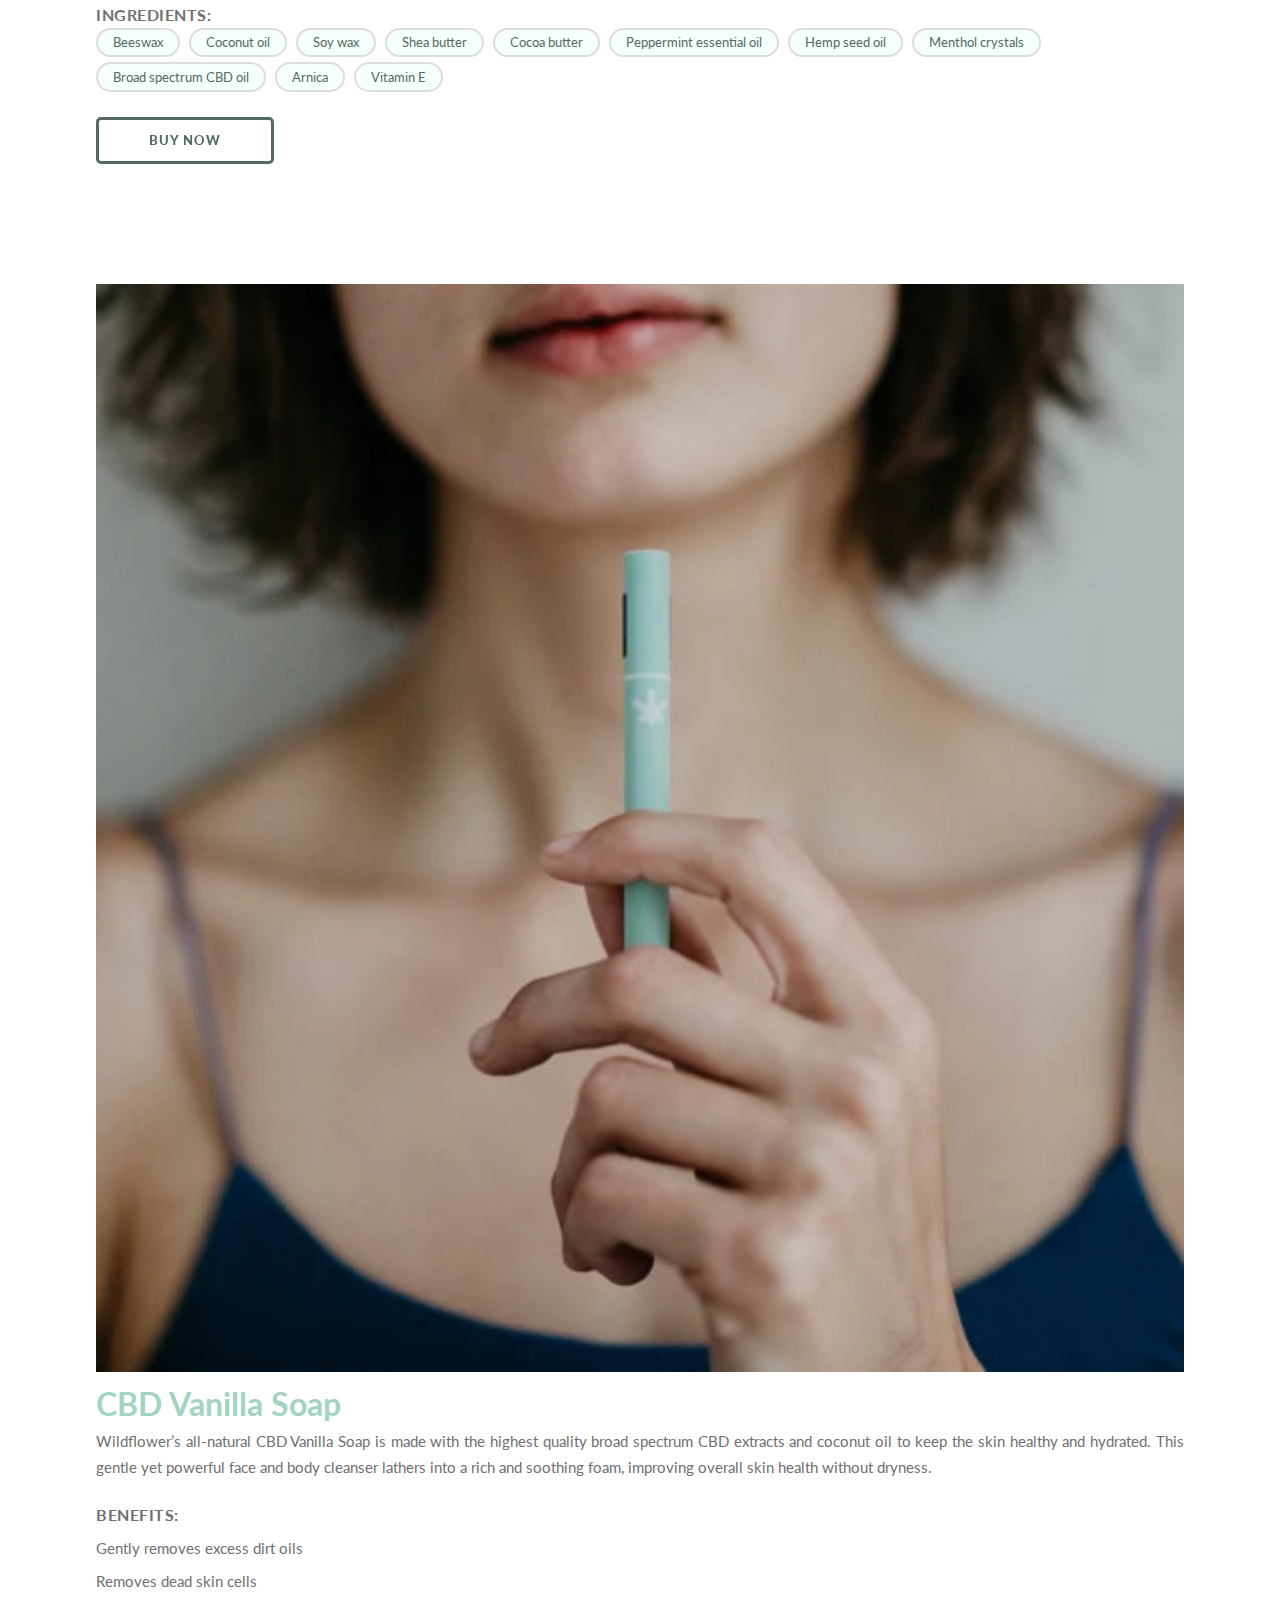
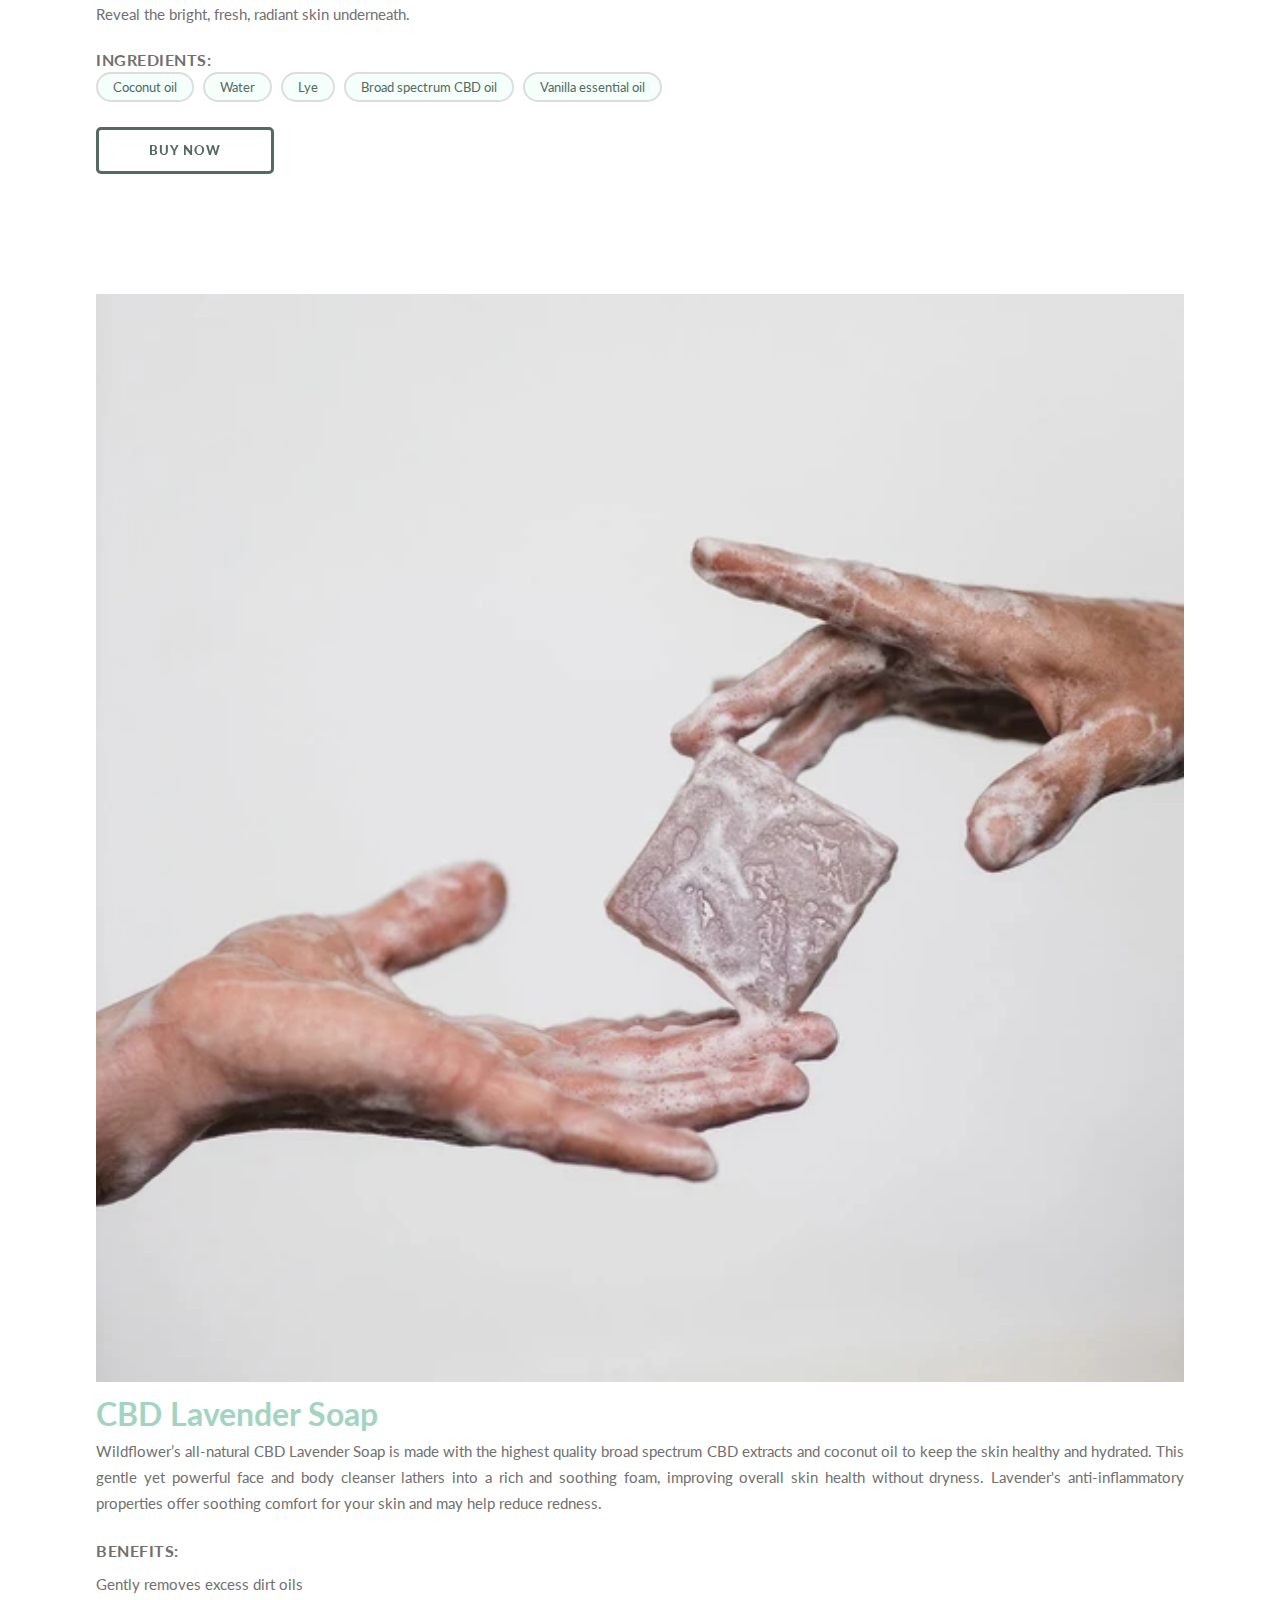
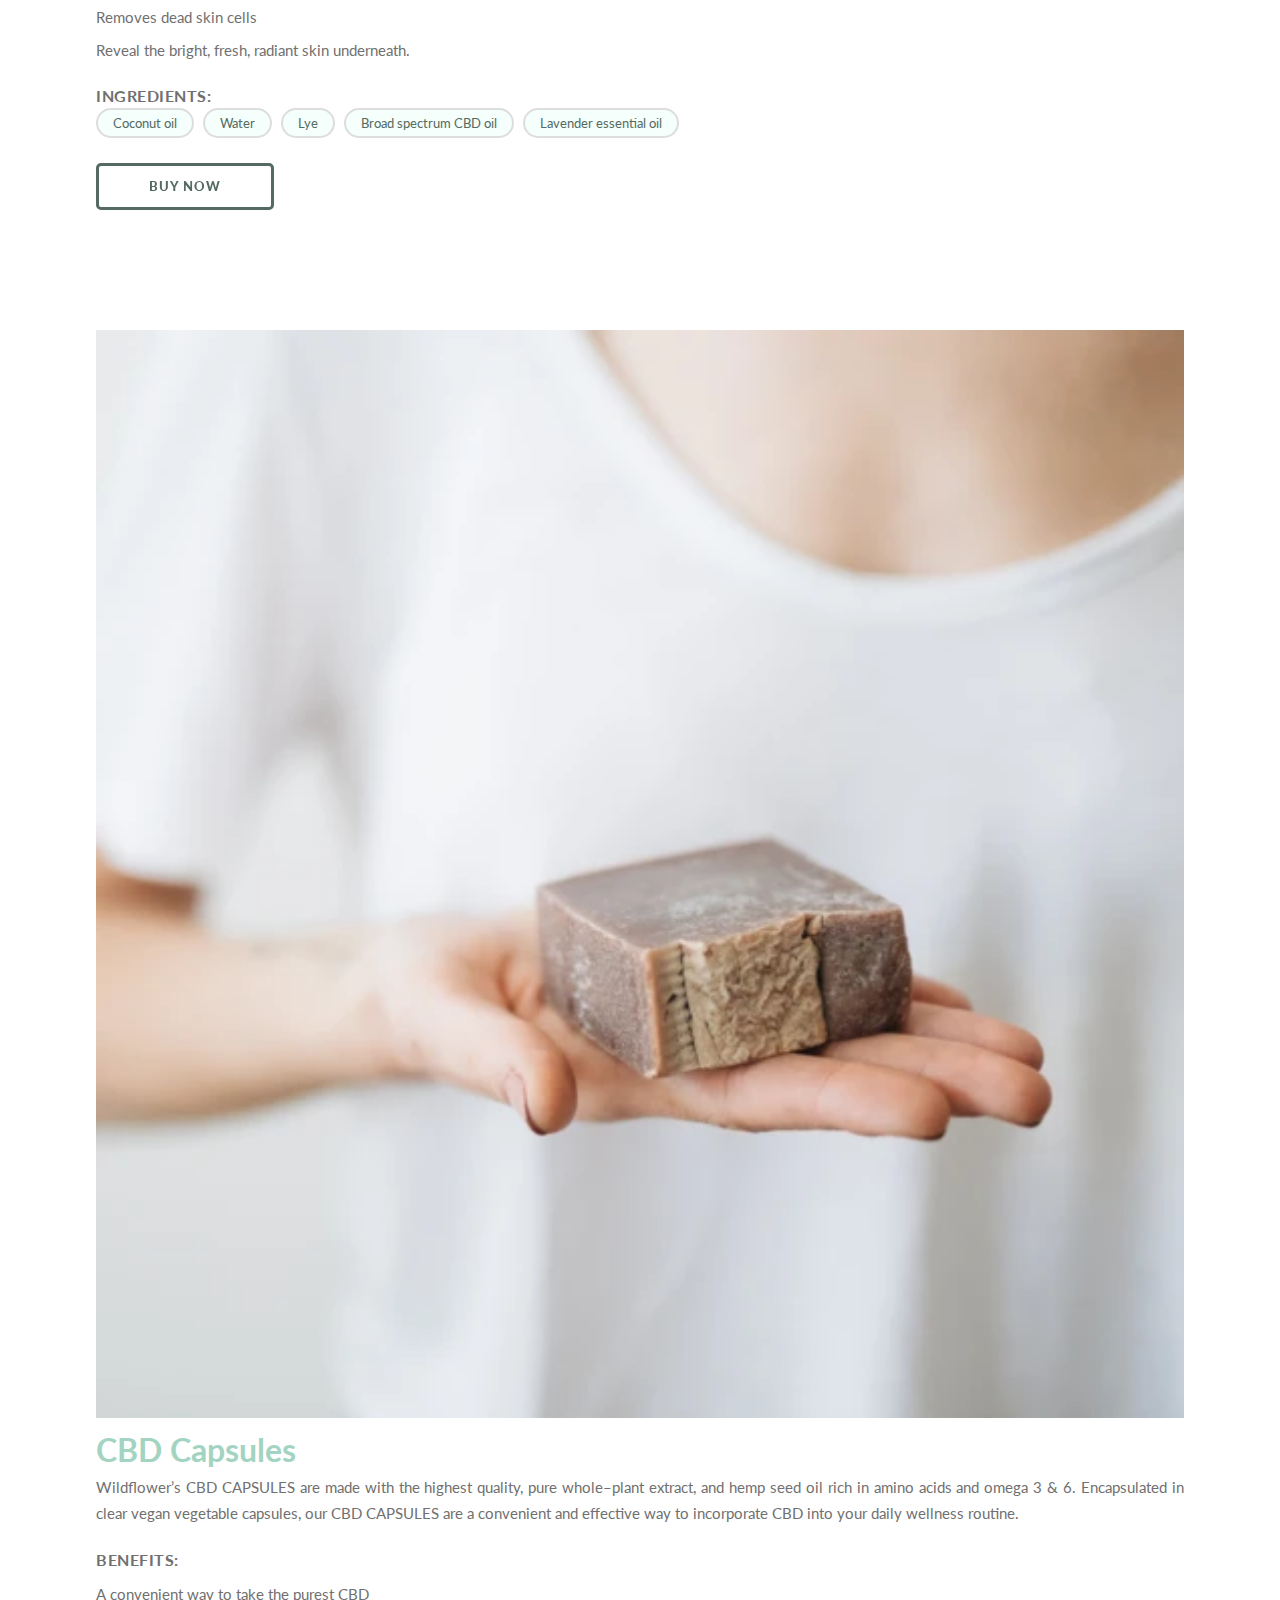
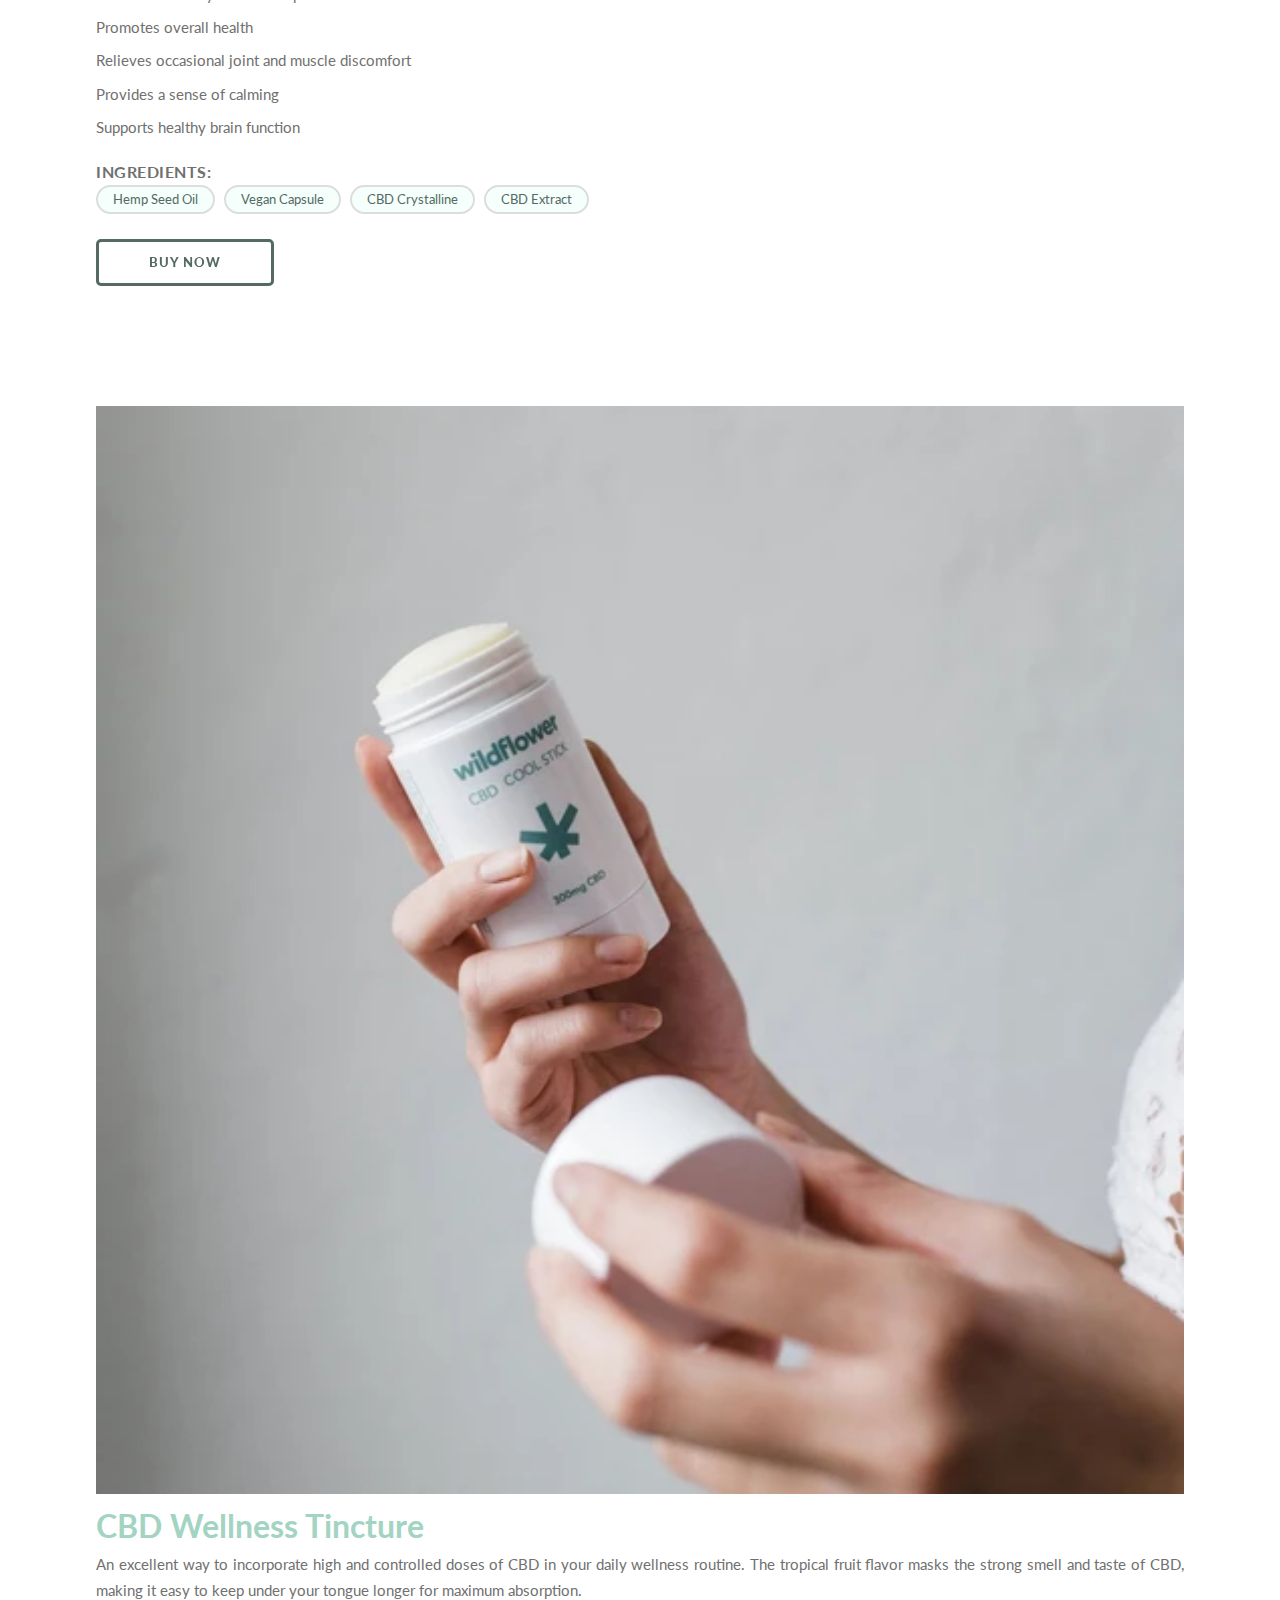
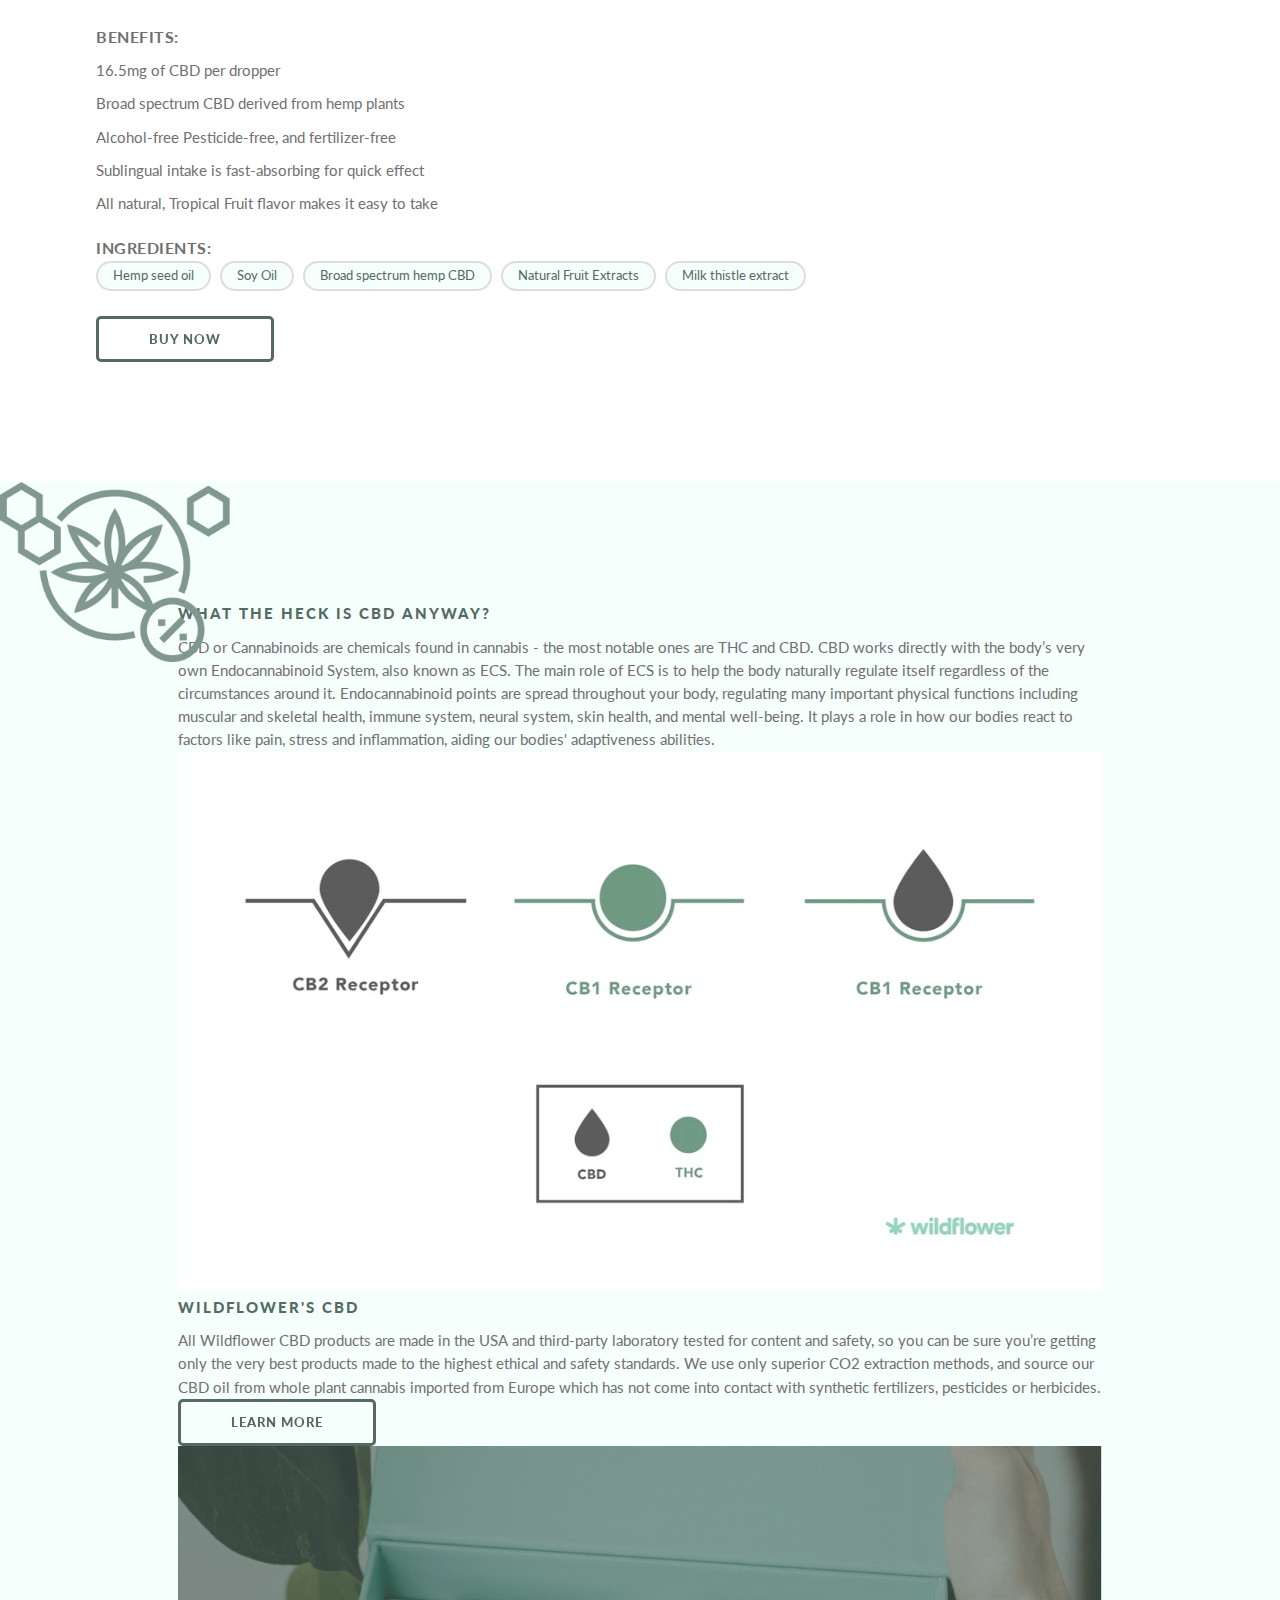
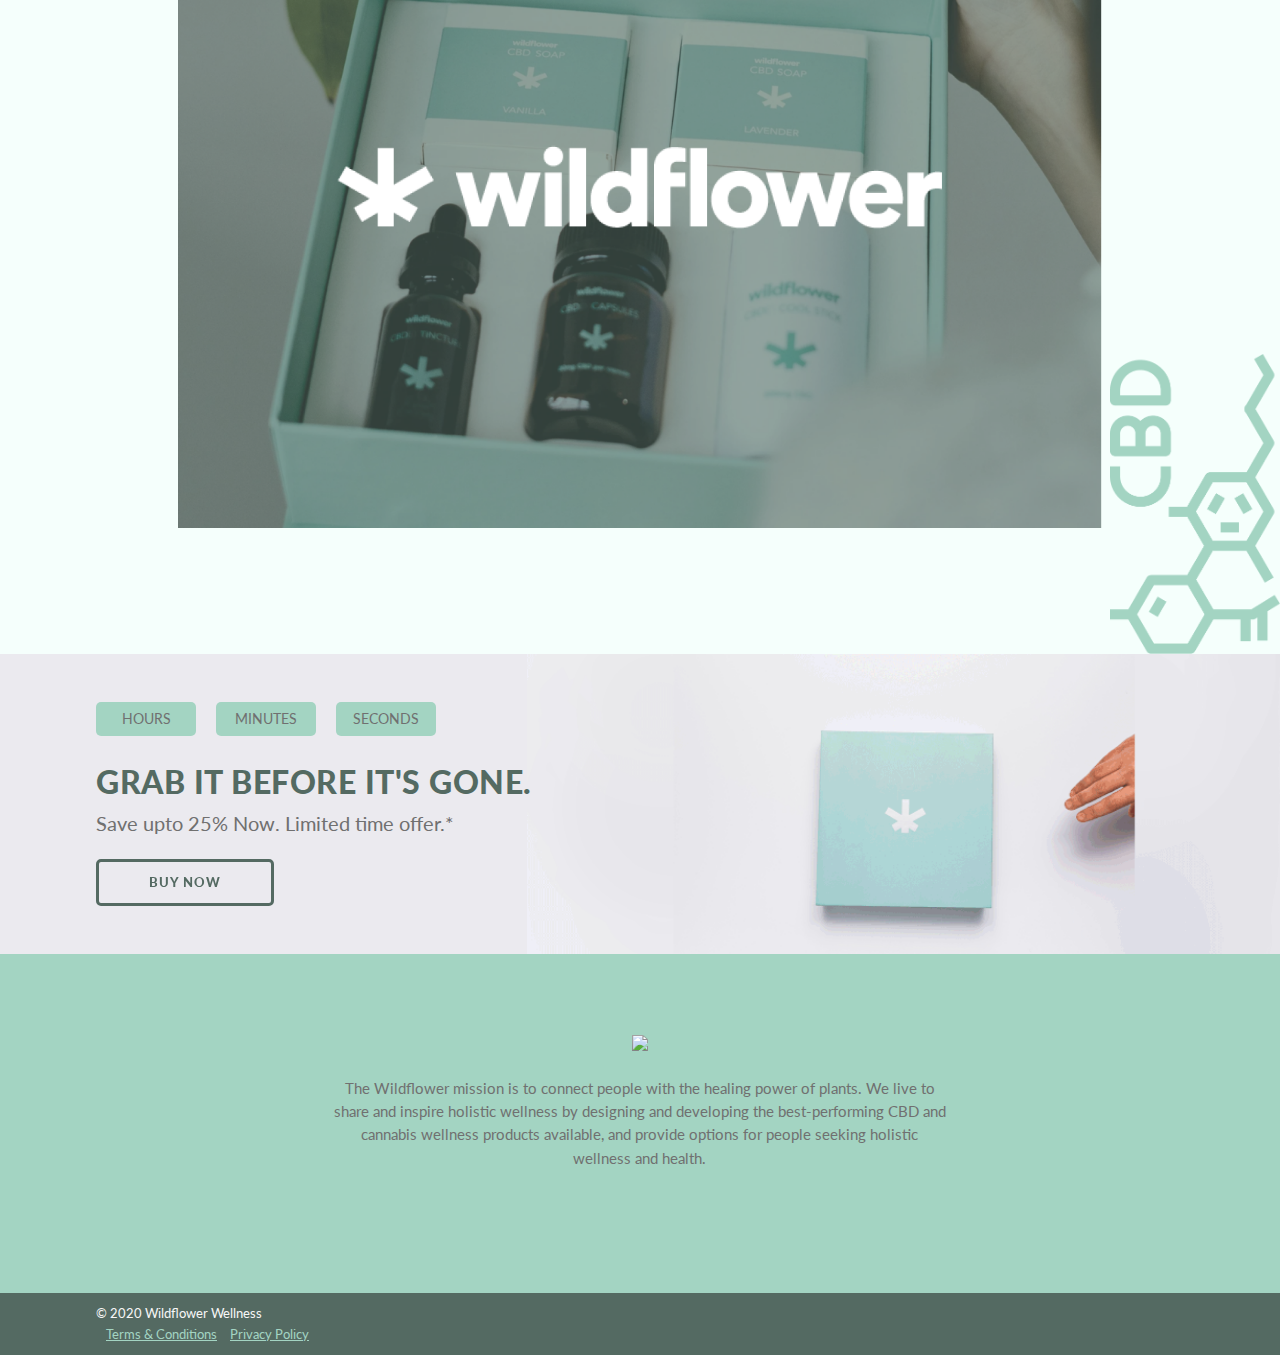
==== commit 554bdb0c: "add knowledge section :fire:" ====
--- a/wildflowerwellnesskit/index.html
+++ b/wildflowerwellnesskit/index.html
@@ -1,347 +1,546 @@
 <!DOCTYPE html>
 <html lang="en">
-  <head>
-    <meta charset="UTF-8" />
-    <meta name="viewport" content="width=device-width, initial-scale=1.0" />
-    <link
-      rel="shortcut icon"
-      href="//cdn.shopify.com/s/files/1/1584/2031/files/WF-flower-green-favicon_387f8097-2ea9-416a-89cd-8c9598951d16_32x32.png"
-      type="image/x-icon"
-    />
-    <title>WildFlower - Wellness Kit</title>
-    <!-- Bootstrap -->
-    <link
-      rel="stylesheet"
-      href="https://cdn.jsdelivr.net/npm/bootstrap@4.5.3/dist/css/bootstrap.min.css"
-      integrity="sha384-TX8t27EcRE3e/ihU7zmQxVncDAy5uIKz4rEkgIXeMed4M0jlfIDPvg6uqKI2xXr2"
-      crossorigin="anonymous"
-    />
-    <!-- Fonts -->
-    <link
-      href="//fonts.googleapis.com/css2?family=DM+Serif+Text&family=Lato:wght@300;400;700;900&display=swap"
-      rel="stylesheet"
-    />
-    <!-- Styles -->
-    <link href="styles/app.css" rel="stylesheet" />
-  </head>
-  <body>
-    <div class="header" id="header">
-      <header>
-        <nav class="content-box header__nav">
-          <div class="header__logo">
-            <a href="/"><img src="img/logo.png" alt="WildFlower" /></a>
-          </div>
-          <div class="header__c2a">
-            <button onclick="focusForm()" class="button button--outline">
-              <i data-feather="shopping-bag"></i> Buy Now
+
+<head>
+  <meta charset="UTF-8" />
+  <meta name="viewport" content="width=device-width, initial-scale=1.0" />
+  <link rel="shortcut icon"
+    href="//cdn.shopify.com/s/files/1/1584/2031/files/WF-flower-green-favicon_387f8097-2ea9-416a-89cd-8c9598951d16_32x32.png"
+    type="image/x-icon" />
+  <title>WildFlower - Wellness Kit</title>
+  <!-- Bootstrap -->
+  <link rel="stylesheet" href="https://cdn.jsdelivr.net/npm/bootstrap@4.5.3/dist/css/bootstrap.min.css"
+    integrity="sha384-TX8t27EcRE3e/ihU7zmQxVncDAy5uIKz4rEkgIXeMed4M0jlfIDPvg6uqKI2xXr2" crossorigin="anonymous" />
+  <!-- Fonts -->
+  <link href="//fonts.googleapis.com/css2?family=DM+Serif+Text&family=Lato:wght@300;400;700;900&display=swap"
+    rel="stylesheet" />
+  <!-- Styles -->
+  <link href="styles/app.css" rel="stylesheet" />
+</head>
+
+<body>
+  <div class="header" id="header">
+    <header>
+      <nav class="content-box header__nav">
+        <div class="header__logo">
+          <a href="/"><img src="img/logo.png" alt="WildFlower" /></a>
+        </div>
+        <div class="header__c2a">
+          <button onclick="focusForm()" class="button button--outline">
+            <i data-feather="shopping-bag"></i> Buy Now
+          </button>
+        </div>
+      </nav>
+    </header>
+    <section class="hero">
+      <div class="content-box">
+        <div class="hero__img">
+          <img src="img/hero.png" alt="hero" />
+        </div>
+
+        <h1 class="hero__title">
+          Wellness Kit for dealing with any<br />
+          unexpected discomfort and stress.
+        </h1>
+
+        <p class="hero__subtitle">
+          Our CBD Wellness Starter Kits offer a glimpse into the world of plant-based healing and provide a holistic
+          wellness experience.
+        </p>
+        <div class="hero__value">
+          <p class="hero__value--real">Price: <span>$280</span></p>
+          <p class="hero__value--offer">$199</p>
+          <img src="img/offer-sticker.png" class="hero__value--sticker" />
+        </div>
+
+        <div class="hero__form">
+          <form action="#" class="form">
+            <div class="form__group">
+              <input type="text" name="firstName" placeholder="Your First Name*" />
+              <input type="text" name="lastName" placeholder="And Last Name*" />
+            </div>
+            <div class="form__group">
+              <input type="email" name="email" placeholder="Enter Email Address*" />
+              <input type="text" name="phone" placeholder="Phone Number " />
+            </div>
+            <button class="button button--main" type="submit" onclick="callmethod(e)">
+              <i data-feather="shopping-bag"></i> Order Now
             </button>
-          </div>
-        </nav>
-      </header>
-      <section class="hero">
-        <div class="content-box">
-          <div class="hero__img">
-            <img src="img/hero.png" alt="hero" />
-          </div>
-
-          <h1 class="hero__title">
-            Mist Kit for the bustling,<br />
-            wellness seeker on-the-go.
-          </h1>
-
-          <p class="hero__subtitle">
-            Lorem, ipsum dolor sit amet consectetur adipisicing elit. Ratione, odit. Enim alias soluta molestiae Ipsam!
-          </p>
-          <div class="hero__value">
-            <p class="hero__value--real">Price: <span>$220</span></p>
-            <p class="hero__value--offer">$199</p>
-            <img src="img/offer-sticker.png" class="hero__value--sticker" />
-          </div>
-
-          <div class="hero__form">
-            <form action="#" class="form">
-              <div class="form__group">
-                <input type="text" name="firstName" placeholder="Your First Name*" />
-                <input type="text" name="lastName" placeholder="And Last Name*" />
-              </div>
-              <div class="form__group">
-                <input type="email" name="email" placeholder="Enter Email Address*" />
-                <input type="text" name="phone" placeholder="Phone Number " />
-              </div>
-              <button class="button button--main" type="submit" onclick="callmethod(e)">
-                <i data-feather="shopping-bag"></i> Order Now
-              </button>
-              <a href="#buynow" class="button button--outline hero__form-learnmore"
-                ><i data-feather="chevron-down"></i> Learn More</a
-              >
-            </form>
-          </div>
-        </div>
-      </section>
-      <section class="header__seen">
-        <img src="img/seen-on.png" alt="Seen on" />
-      </section>
-    </div>
-    <section class="package section">
+            <a href="#package" class="button button--outline hero__form-learnmore"><i data-feather="chevron-down"></i>
+              Learn More</a>
+          </form>
+        </div>
+      </div>
+    </section>
+    <section class="header__seen">
+      <img src="img/seen-on.png" alt="Seen on" />
+    </section>
+  </div>
+  <section class="package section" id="package">
+    <div class="container">
+      <div class="row align-items-center">
+        <div class="col-md-4">
+          <img class="package__img" src="img/package.jpg" />
+        </div>
+        <div class="col-md-7 package__right">
+          <h2 class="package__title">Wildflower Wellness Kit</h2>
+          <p class="package__info">The CBD Starter Kit includes value of $280. <br />This package includes:</p>
+          <ul class="package__features">
+            <li>
+              <a href="#product-stick"><i data-feather="check-circle"></i> CBD Cool Stick</a>
+            </li>
+
+            <li>
+              <a href="#product-vanilla-soap"><i data-feather="check-circle"></i> CBD Vanilla Soap</a>
+            </li>
+            <li>
+              <a href="#product-lavender-soap"><i data-feather="check-circle"></i> CBD Lavender Soap</a>
+            </li>
+            <li>
+              <a href="#product-capsules"><i data-feather="check-circle"></i> CBD Capsules</a>
+            </li>
+            <li>
+              <a href="#product-tincture"><i data-feather="check-circle"></i> CBD Wellness Tincture</a>
+            </li>
+
+          </ul>
+        </div>
+      </div>
+    </div>
+  </section>
+
+
+
+  <section class="circle section">
+    <div class="container">
+      <div class="circle__box">
+        <img class="circle__img" src="img/circle.png" alt="product-circle" />
+
+        <div class="circle__product circle__product--1">
+          <p>Cool Stick <span>$59.99</span></p>
+        </div>
+        <div class="circle__product circle__product--2">
+          <p>Vanilla Soap <span>$29.99</span></p>
+        </div>
+        <div class="circle__product circle__product--3">
+          <p>Lavender Soap <span>$29.99</span></p>
+        </div>
+        <div class="circle__product circle__product--4">
+          <p>Capsules <span>$79.99</span></p>
+
+        </div>
+        <div class="circle__product circle__product--5">
+          <p>Tincture <span>$79.99</span></p>
+        </div>
+
+        <div class="circle__price">
+          <p class="circle__price--real">$280</p>
+          <p class="circle__price--offer">$199</p>
+          <a href="#header">Order Now</a>
+        </div>
+      </div>
+    </div>
+  </section>
+
+  <section class="testimonials section">
+    <div class="container">
+      <div class="section__title">
+        <h3>Wildflower Customer Reviews</h3>
+        <p>Customer Testimonials From Real User of Wellness Kit</p>
+      </div>
+      <div class="row justify-content-between align-items-stretch">
+        <div class="col-md-4 testimonial__box">
+          <div class="testimonial__icon">&rdquo;</div>
+          <p class="testimonial__review">
+            <span>Pleasantly surprised</span>
+            AWESOME! Purchased while in Bermuda at The Tuck Shop and it saved my vacation!!! I have bursitis in my
+            thumbs and it worked like a charm! I also suffer from a back injury so I lathered my back up with it and
+            off we went riding on our moped! I purchased it in late May, it is now late Oct and I still have plenty
+            left after using it weekly if not daily.
+          </p>
+          <div class="testimonial__stars">
+            <i data-feather="star"></i>
+            <i data-feather="star"></i>
+            <i data-feather="star"></i>
+            <i data-feather="star"></i>
+            <i data-feather="star"></i>
+          </div>
+          <div class="testimonial__author">
+            <img class="testimonial__author--img" src="img/user-1.jpg" />
+            <h3 class="testimonial__author--name">
+              Erica Mathew
+              <span>Business Owner</span>
+            </h3>
+          </div>
+        </div>
+        <div class="col-md-4 testimonial__box">
+          <div class="testimonial__icon">&rdquo;</div>
+          <p class="testimonial__review">
+            <span>These are my favorite! </span>
+            I've just received my second package from Wildflower and as much as I love all of their products that I've
+            tried so far, the capsules are definitely my favorite. I have been taking these CBD Capsules for just over
+            3 months now and I'm less anxious, theres been a nice calmness in my mind and that alone makes everyday
+            things so much more enjoyable.
+          </p>
+          <div class="testimonial__stars">
+            <i data-feather="star"></i>
+            <i data-feather="star"></i>
+            <i data-feather="star"></i>
+            <i data-feather="star"></i>
+            <i data-feather="star"></i>
+          </div>
+          <div class="testimonial__author">
+            <img class="testimonial__author--img" src="img/user-2.jpg" />
+            <h3 class="testimonial__author--name">
+              Paola Martin
+              <span>Product Manager</span>
+            </h3>
+          </div>
+        </div>
+        <div class="col-md-4 testimonial__box">
+          <div class="testimonial__icon">&rdquo;</div>
+          <p class="testimonial__review">
+            <span>Truly life changing</span>
+            Wildflower is a first class, customer-oriented company with superior CBD products. I experience
+            debilitating body pains due to an inflammation response to a diagnosed psychiatric condition. Nothing has
+            worked to ease my body pains during flares of symptoms. All other pain relievers and other CBD products
+            exhausted, I then found Wildflower.
+          </p>
+          <div class="testimonial__stars">
+            <i data-feather="star"></i>
+            <i data-feather="star"></i>
+            <i data-feather="star"></i>
+            <i data-feather="star"></i>
+            <i data-feather="star"></i>
+          </div>
+          <div class="testimonial__author">
+            <img class="testimonial__author--img" src="img/user-3.jpg" />
+            <h3 class="testimonial__author--name">
+              Sarah Synder
+              <span>School Teacher</span>
+            </h3>
+          </div>
+        </div>
+      </div>
+    </div>
+  </section>
+
+  <section class="products section">
+    <div class="section__title">
+      <h3>Products In The Package</h3>
+      <p>Mindfully chosen Wildflower products to provide a holistic wellness experience</p>
+    </div>
+
+    <div class="product product--1 container" id="product-capsules">
+      <div class="row align-items-center">
+        <div class="col-md-6">
+          <img class="product__img" src="img/product-01.jpg" />
+        </div>
+        <div class="col-md-6">
+          <h3 class="product__title">CBD Cool Stick</h3>
+          <p class="product__info">
+            Our unique Cool Stick offers quick and convenient r elief from muscle, joint, and back pain. It has been
+            scientifically formulated to be the most reliable remedy for everyday aches and discomfort.* Once applied,
+            the unique blend of therapeutic ingredients will immediately cool and soothe any discomfort for
+            long-lasting relief.
+          </p>
+          <ul class="product__features">
+            <p>Benefits:</p>
+            <li><i data-feather="check-circle"></i> 300mg of Broad spectrum CBD</li>
+            <li>
+              <i data-feather="check-circle"></i> Apply to affected areas for relief from occasional joint and muscle
+              discomfort
+            </li>
+            <li><i data-feather="check-circle"></i> All-natural and Multi-Purpose</li>
+            <li><i data-feather="check-circle"></i> CO<sub>2</sub> extracted CBD</li>
+          </ul>
+
+          <ul class="product__ingredients">
+            <p>Ingredients:</p>
+            <li>Beeswax</li>
+            <li>Coconut oil</li>
+            <li>Soy wax</li>
+            <li>Shea butter</li>
+            <li>Cocoa butter</li>
+            <li>Peppermint essential oil</li>
+            <li>Hemp seed oil</li>
+            <li>Menthol crystals</li>
+            <li>Broad spectrum CBD oil</li>
+            <li>Arnica</li>
+            <li>Vitamin E</li>
+          </ul>
+
+          <div class="product__button">
+            <a href="#header" class="button button--outline"><i data-feather="shopping-bag"></i> Buy Now</a>
+          </div>
+        </div>
+      </div>
+    </div>
+
+    <div class="product product--2 container" id="product-vanilla-soap">
+      <div class="row align-items-center flex-row-reverse">
+        <div class="col-md-6">
+          <img class="product__img" src="img/product-02.jpg" />
+        </div>
+        <div class="col-md-6">
+          <h3 class="product__title">CBD Vanilla Soap</h3>
+          <p class="product__info">
+            Wildflower’s all-natural CBD Vanilla Soap is made with the highest quality broad spectrum CBD extracts and
+            coconut oil to keep the skin healthy and hydrated. This gentle yet powerful face and body cleanser lathers
+            into a rich and soothing foam, improving overall skin health without dryness.
+          </p>
+          <ul class="product__features">
+            <p>Benefits:</p>
+            <li><i data-feather="check-circle"></i> Gently removes excess dirt oils</li>
+            <li><i data-feather="check-circle"></i> Removes dead skin cells</li>
+            <li><i data-feather="check-circle"></i> Reveal the bright, fresh, radiant skin underneath.</li>
+          </ul>
+
+          <ul class="product__ingredients">
+            <p>Ingredients:</p>
+            <li>Coconut oil</li>
+            <li>Water</li>
+            <li>Lye</li>
+            <li>Broad spectrum CBD oil</li>
+            <li>Vanilla essential oil</li>
+          </ul>
+
+          <div class="product__button">
+            <a href="#header" class="button button--outline"><i data-feather="shopping-bag"></i> Buy Now</a>
+          </div>
+        </div>
+      </div>
+    </div>
+
+    <div class="product product--3 container" id="product-lavender-soap">
+      <div class="row align-items-center">
+        <div class="col-md-6">
+          <img class="product__img" src="img/product-03.jpg" />
+        </div>
+        <div class="col-md-6">
+          <h3 class="product__title">CBD Lavender Soap</h3>
+          <p class="product__info">
+            Wildflower’s all-natural CBD Lavender Soap is made with the highest quality broad spectrum CBD extracts
+            and coconut oil to keep the skin healthy and hydrated. This gentle yet powerful face and body cleanser
+            lathers into a rich and soothing foam, improving overall skin health without dryness. Lavender's
+            anti-inflammatory properties offer soothing comfort for your skin and may help reduce redness.
+          </p>
+          <ul class="product__features">
+            <p>Benefits:</p>
+            <li><i data-feather="check-circle"></i> Gently removes excess dirt oils</li>
+            <li><i data-feather="check-circle"></i> Removes dead skin cells</li>
+            <li><i data-feather="check-circle"></i> Reveal the bright, fresh, radiant skin underneath.</li>
+          </ul>
+
+          <ul class="product__ingredients">
+            <p>Ingredients:</p>
+            <li>Coconut oil</li>
+            <li>Water</li>
+            <li>Lye</li>
+            <li>Broad spectrum CBD oil</li>
+            <li>Lavender essential oil</li>
+          </ul>
+
+          <div class="product__button">
+            <a href="#header" class="button button--outline"><i data-feather="shopping-bag"></i> Buy Now</a>
+          </div>
+        </div>
+      </div>
+    </div>
+
+    <div class="product product--4 container" id="product-stick">
+      <div class="row align-items-center flex-row-reverse">
+        <div class="col-md-6">
+          <img class="product__img" src="img/product-04.jpg" />
+        </div>
+        <div class="col-md-6">
+          <h3 class="product__title">CBD Capsules</h3>
+          <p class="product__info">
+            Wildflower’s CBD CAPSULES are made with the highest quality, pure whole–plant extract, and hemp seed oil
+            rich in amino acids and omega 3 & 6. Encapsulated in clear vegan vegetable capsules, our CBD CAPSULES are
+            a convenient and effective way to incorporate CBD into your daily wellness routine.
+          </p>
+          <ul class="product__features">
+            <p>Benefits:</p>
+            <li><i data-feather="check-circle"></i> A convenient way to take the purest CBD</li>
+            <li><i data-feather="check-circle"></i> Promotes overall health</li>
+            <li><i data-feather="check-circle"></i> Relieves occasional joint and muscle discomfort</li>
+            <li><i data-feather="check-circle"></i> Provides a sense of calming</li>
+            <li><i data-feather="check-circle"></i> Supports healthy brain function</li>
+          </ul>
+
+          <ul class="product__ingredients">
+            <p>Ingredients:</p>
+            <li>Hemp Seed Oil</li>
+            <li>Vegan Capsule</li>
+            <li>CBD Crystalline</li>
+            <li>CBD Extract</li>
+          </ul>
+
+          <div class="product__button">
+            <a href="#header" class="button button--outline"><i data-feather="shopping-bag"></i> Buy Now</a>
+          </div>
+        </div>
+      </div>
+
+    </div>
+
+    <div class="product product--5 container" id="product-tincture">
+      <div class="row align-items-center">
+        <div class="col-md-6">
+          <img class="product__img" src="img/product-05.jpg" />
+        </div>
+        <div class="col-md-6">
+          <h3 class="product__title">CBD Wellness Tincture</h3>
+          <p class="product__info">
+            An excellent way to incorporate high and controlled doses of CBD in your daily wellness routine. The
+            tropical fruit flavor masks the strong smell and taste of CBD, making it easy to keep under your tongue
+            longer for maximum absorption.
+          </p>
+          <ul class="product__features">
+            <p>Benefits:</p>
+            <li><i data-feather="check-circle"></i> 16.5mg of CBD per dropper</li>
+            <li><i data-feather="check-circle"></i> Broad spectrum CBD derived from hemp plants</li>
+            <li><i data-feather="check-circle"></i> Alcohol-free
+              Pesticide-free, and fertilizer-free </li>
+            <li><i data-feather="check-circle"></i>Sublingual intake is fast-absorbing for quick effect</li>
+            <li><i data-feather="check-circle"></i> All natural, Tropical Fruit flavor makes it easy to take</li>
+          </ul>
+
+          <ul class="product__ingredients">
+            <p>Ingredients:</p>
+            <li>Hemp seed oil</li>
+            <li>Soy Oil</li>
+            <li>Broad spectrum hemp CBD</li>
+            <li>Natural Fruit Extracts</li>
+            <li>Milk thistle extract</li>
+          </ul>
+
+          <div class="product__button">
+            <a href="#header" class="button button--outline"><i data-feather="shopping-bag"></i> Buy Now</a>
+          </div>
+        </div>
+      </div>
+    </div>
+  </section>
+
+  <section class="knowledge section">
+    <img class="knowledge__icon knowledge__icon--left" src="img/knowledge-left.png" alt="knowledge left">
+    <img class="knowledge__icon knowledge__icon--right" src="img/knowledge-right.png" alt="knowledge left">
+    <div class="container">
       <div class="container">
-        <div class="row align-items-center">
-          <div class="col-md-4">
-            <img class="package__img" src="img/package.jpg" />
-          </div>
-          <div class="col-md-7 package__right">
-            <h2 class="package__title">Wildflower Wellness Kit</h2>
-            <p class="package__info">A Mist CBD Starter Kit includes value of $220. <br />This package includes:</p>
-            <ul class="package__features">
-              <li>
-                <a href="#"><i data-feather="check-circle"></i> CBD Capsules</a>
-              </li>
-              <li>
-                <a href="#"><i data-feather="check-circle"></i> CBD Cool Stick</a>
-              </li>
-              <li>
-                <a href="#"><i data-feather="check-circle"></i> CBD Immunity Vaporizer</a>
-              </li>
-              <li>
-                <a href="#"><i data-feather="check-circle"></i> CBD Vanilla Soap</a>
-              </li>
-              <li>
-                <a href="#"><i data-feather="check-circle"></i> CBD Lavender Soap</a>
-              </li>
-            </ul>
-          </div>
-        </div>
-      </div>
-    </section>
-
-    <section class="circle section">
+        <div class="row align-items-center mb-5">
+          <div class="col-md-7 knowledge__box">
+            <h2>What the heck is CBD Anyway?</h2>
+            <p>CBD or Cannabinoids are chemicals found in cannabis - the most notable ones are THC and CBD. CBD works
+              directly with the body’s very own Endocannabinoid System, also known as ECS. The main role of ECS is to
+              help
+              the body naturally regulate itself regardless of the circumstances around it. Endocannabinoid points are
+              spread
+              throughout your body, regulating many important physical functions including muscular and skeletal health,
+              immune system, neural system, skin health, and mental well-being. It plays a role in how our bodies react
+              to
+              factors like pain, stress and inflammation, aiding our bodies' adaptiveness abilities.</p>
+          </div>
+          <div class="col-md-5">
+            <img src="img/knowledge-cbd.png" alt="CBD chemicals">
+          </div>
+        </div>
+
+        <div class="row align-items-center flex-row-reverse pt-5">
+          <div class="col-md-7 knowledge__box ">
+            <h2>WILDFLOWER'S CBD</h2>
+            <p>All Wildflower CBD products are made in the USA and third-party laboratory tested for content and safety,
+              so you can
+              be sure you’re getting only the very best products made to the highest ethical and safety standards. We
+              use
+              only
+              superior CO2 extraction methods, and source our CBD oil from whole plant cannabis imported from Europe
+              which
+              has not
+              come into contact with synthetic fertilizers, pesticides or herbicides.</p>
+            <a href="https://buywildflower.com/pages/cbd" class="button button--outline" target="_blank"><i
+                data-feather="chevron-down"></i>
+              Learn More</a>
+          </div>
+          <div class="col-md-5">
+            <img src="img/knowledge-wildflower.png" alt="CBD chemicals">
+          </div>
+        </div>
+      </div>
+    </div>
+  </section>
+
+
+
+  <section class="footer-c2a">
+    <img class="footer-c2a__img" src="img/c2a.gif" alt="Call to Action" />
+    <div class="container">
+      <div class="footer-c2a__text">
+        <div class="footer-c2a__timer" id="clockdiv">
+          <div>
+            <span class="hours"></span>
+            <div class="smalltext">Hours</div>
+          </div>
+          <div>
+            <span class="minutes"></span>
+            <div class="smalltext">Minutes</div>
+          </div>
+          <div>
+            <span class="seconds"></span>
+            <div class="smalltext">Seconds</div>
+          </div>
+        </div>
+        <h3>Grab it before it's gone.</h3>
+        <p>Save upto 25% Now. Limited time offer.*</p>
+        <a href="#header" class="button button--outline"><i data-feather="shopping-bag"></i> Buy Now</a>
+      </div>
+    </div>
+  </section>
+
+  <footer class="footer">
+    <div class="footer__top">
       <div class="container">
-        <div class="circle__box">
-          <img class="circle__img" src="img/circle.png" alt="product-circle" />
-
-          <div class="circle__product circle__product--1">
-            <p>CBD Capsules <span>$29.00</span></p>
-          </div>
-          <div class="circle__product circle__product--2">
-            <p>CBD Capsules <span>$29.00</span></p>
-          </div>
-          <div class="circle__product circle__product--3">
-            <p>CBD Capsules <span>$29.00</span></p>
-          </div>
-          <div class="circle__product circle__product--4">
-            <p>CBD Capsules <span>$29.00</span></p>
-          </div>
-          <div class="circle__product circle__product--5">
-            <p>CBD Capsules <span>$29.00</span></p>
-          </div>
-
-          <div class="circle__price">
-            <p class="circle__price--real">$220</p>
-            <p class="circle__price--offer">$199</p>
-            <a href="#header">Order Now</a>
-          </div>
-        </div>
-      </div>
-    </section>
-
-    <section class="products section">
-      <div class="product product--1 container">
-        <div class="row align-items-center">
+        <img src="img/logo-white.png" class="footer__logo" />
+        <p class="footer__info">
+          The Wildflower mission is to connect people with the healing power of plants. We live to share and inspire
+          holistic wellness by designing and developing the best-performing CBD and cannabis wellness products
+          available, and provide options for people seeking holistic wellness and health.
+        </p>
+
+        <div class="footer__social">
+          <a title="Facebook" href="https://www.facebook.com/wildflowerplantsheal" target="_blank"><i
+              data-feather="facebook"></i>
+          </a>
+          <a title="Pinterest" href="https://www.pinterest.ca/widlflowerwellness/boards/" target="_blank"><i
+              data-feather="target"></i>
+          </a>
+          <a title="Instagram" href="https://www.instagram.com/wildflower_plantsheal/" target="_blank"><i
+              data-feather="instagram"></i>
+          </a>
+        </div>
+      </div>
+    </div>
+    <div class="footer__bottom">
+      <div class="container">
+        <div class="row">
           <div class="col-md-6">
-            <img class="product__img" src="img/product-01.jpg" />
-          </div>
-          <div class="col-md-6">
-            <h3 class="product__title">CBD Capsules</h3>
-            <p class="product__info">
-              Wildflower’s CBD CAPSULES are made with the highest quality, pure whole–plant extract, and hemp seed oil
-              rich in amino acids and omega 3 & 6. Encapsulated in clear vegan vegetable capsules, our CBD CAPSULES are
-              a convenient and effective way to incorporate CBD into your daily wellness routine.
-            </p>
-            <ul class="product__features">
-              <p>Features:</p>
-              <li><i data-feather="check-circle"></i> A convenient way to take the purest CBD</li>
-              <li><i data-feather="check-circle"></i> Promotes overall health</li>
-              <li><i data-feather="check-circle"></i> Relieves occasional joint and muscle discomfort</li>
-              <li><i data-feather="check-circle"></i> Provides a sense of calming</li>
-              <li><i data-feather="check-circle"></i> Supports healthy brain function</li>
-            </ul>
-
-            <ul class="product__ingredients">
-              <p>Ingredients:</p>
-              <li>Hemp Seed Oil</li>
-              <li>Vegan Capsule</li>
-              <li>CBD Crystalline</li>
-              <li>CBD Extract</li>
-            </ul>
-
-            <div class="product__button">
-              <a href="#header" class="button button--outline"><i data-feather="shopping-bag"></i> Add to Bag</a>
-            </div>
-          </div>
-        </div>
-      </div>
-      <div class="product product--2 container">
-        <div class="row align-items-center flex-row-reverse">
-          <div class="col-md-6">
-            <img class="product__img" src="img/product-02.jpg" />
-          </div>
-          <div class="col-md-6">
-            <h3 class="product__title">CBD Capsules</h3>
-            <p class="product__info">
-              Wildflower’s CBD CAPSULES are made with the highest quality, pure whole–plant extract, and hemp seed oil
-              rich in amino acids and omega 3 & 6. Encapsulated in clear vegan vegetable capsules, our CBD CAPSULES are
-              a convenient and effective way to incorporate CBD into your daily wellness routine.
-            </p>
-            <ul class="product__features">
-              <p>Features:</p>
-              <li><i data-feather="check-circle"></i> A convenient way to take the purest CBD</li>
-              <li><i data-feather="check-circle"></i> Promotes overall health</li>
-              <li><i data-feather="check-circle"></i> Relieves occasional joint and muscle discomfort</li>
-              <li><i data-feather="check-circle"></i> Provides a sense of calming</li>
-              <li><i data-feather="check-circle"></i> Supports healthy brain function</li>
-            </ul>
-
-            <ul class="product__ingredients">
-              <p>Ingredients:</p>
-              <li>Hemp Seed Oil</li>
-              <li>Vegan Capsule</li>
-              <li>CBD Crystalline</li>
-              <li>CBD Extract</li>
-            </ul>
-
-            <div class="product__button">
-              <a href="#header" class="button button--outline"><i data-feather="shopping-bag"></i> Add to Bag</a>
-            </div>
-          </div>
-        </div>
-      </div>
-      <div class="product product--3 container">
-        <div class="row align-items-center">
-          <div class="col-md-6">
-            <img class="product__img" src="img/product-03.jpg" />
-          </div>
-          <div class="col-md-6">
-            <h3 class="product__title">CBD Capsules</h3>
-            <p class="product__info">
-              Wildflower’s CBD CAPSULES are made with the highest quality, pure whole–plant extract, and hemp seed oil
-              rich in amino acids and omega 3 & 6. Encapsulated in clear vegan vegetable capsules, our CBD CAPSULES are
-              a convenient and effective way to incorporate CBD into your daily wellness routine.
-            </p>
-            <ul class="product__features">
-              <p>Features:</p>
-              <li><i data-feather="check-circle"></i> A convenient way to take the purest CBD</li>
-              <li><i data-feather="check-circle"></i> Promotes overall health</li>
-              <li><i data-feather="check-circle"></i> Relieves occasional joint and muscle discomfort</li>
-              <li><i data-feather="check-circle"></i> Provides a sense of calming</li>
-              <li><i data-feather="check-circle"></i> Supports healthy brain function</li>
-            </ul>
-
-            <ul class="product__ingredients">
-              <p>Ingredients:</p>
-              <li>Hemp Seed Oil</li>
-              <li>Vegan Capsule</li>
-              <li>CBD Crystalline</li>
-              <li>CBD Extract</li>
-            </ul>
-
-            <div class="product__button">
-              <a href="#header" class="button button--outline"><i data-feather="shopping-bag"></i> Add to Bag</a>
-            </div>
-          </div>
-        </div>
-      </div>
-      <div class="product product--4 container">
-        <div class="row align-items-center flex-row-reverse">
-          <div class="col-md-6">
-            <img class="product__img" src="img/product-04.jpg" />
-          </div>
-          <div class="col-md-6">
-            <h3 class="product__title">CBD Capsules</h3>
-            <p class="product__info">
-              Wildflower’s CBD CAPSULES are made with the highest quality, pure whole–plant extract, and hemp seed oil
-              rich in amino acids and omega 3 & 6. Encapsulated in clear vegan vegetable capsules, our CBD CAPSULES are
-              a convenient and effective way to incorporate CBD into your daily wellness routine.
-            </p>
-            <ul class="product__features">
-              <p>Features:</p>
-              <li><i data-feather="check-circle"></i> A convenient way to take the purest CBD</li>
-              <li><i data-feather="check-circle"></i> Promotes overall health</li>
-              <li><i data-feather="check-circle"></i> Relieves occasional joint and muscle discomfort</li>
-              <li><i data-feather="check-circle"></i> Provides a sense of calming</li>
-              <li><i data-feather="check-circle"></i> Supports healthy brain function</li>
-            </ul>
-
-            <ul class="product__ingredients">
-              <p>Ingredients:</p>
-              <li>Hemp Seed Oil</li>
-              <li>Vegan Capsule</li>
-              <li>CBD Crystalline</li>
-              <li>CBD Extract</li>
-            </ul>
-
-            <div class="product__button">
-              <a href="#header" class="button button--outline"><i data-feather="shopping-bag"></i> Add to Bag</a>
-            </div>
-          </div>
-        </div>
-      </div>
-      <div class="product product--5 container">
-        <div class="row align-items-center">
-          <div class="col-md-6">
-            <img class="product__img" src="img/product-05.jpg" />
-          </div>
-          <div class="col-md-6">
-            <h3 class="product__title">CBD Capsules</h3>
-            <p class="product__info">
-              Wildflower’s CBD CAPSULES are made with the highest quality, pure whole–plant extract, and hemp seed oil
-              rich in amino acids and omega 3 & 6. Encapsulated in clear vegan vegetable capsules, our CBD CAPSULES are
-              a convenient and effective way to incorporate CBD into your daily wellness routine.
-            </p>
-            <ul class="product__features">
-              <p>Features:</p>
-              <li><i data-feather="check-circle"></i> A convenient way to take the purest CBD</li>
-              <li><i data-feather="check-circle"></i> Promotes overall health</li>
-              <li><i data-feather="check-circle"></i> Relieves occasional joint and muscle discomfort</li>
-              <li><i data-feather="check-circle"></i> Provides a sense of calming</li>
-              <li><i data-feather="check-circle"></i> Supports healthy brain function</li>
-            </ul>
-
-            <ul class="product__ingredients">
-              <p>Ingredients:</p>
-              <li>Hemp Seed Oil</li>
-              <li>Vegan Capsule</li>
-              <li>CBD Crystalline</li>
-              <li>CBD Extract</li>
-            </ul>
-
-            <div class="product__button">
-              <a href="#header" class="button button--outline"><i data-feather="shopping-bag"></i> Add to Bag</a>
-            </div>
-          </div>
-        </div>
-      </div>
-    </section>
-
-    <!-- Scripts -->
-    <script src="https://unpkg.com/feather-icons"></script>
-    <!-- jQuery and JS bundle w/ Popper.js -->
-    <script
-      src="https://code.jquery.com/jquery-3.5.1.slim.min.js"
-      integrity="sha384-DfXdz2htPH0lsSSs5nCTpuj/zy4C+OGpamoFVy38MVBnE+IbbVYUew+OrCXaRkfj"
-      crossorigin="anonymous"
-    ></script>
-    <script
-      src="https://cdn.jsdelivr.net/npm/bootstrap@4.5.3/dist/js/bootstrap.bundle.min.js"
-      integrity="sha384-ho+j7jyWK8fNQe+A12Hb8AhRq26LrZ/JpcUGGOn+Y7RsweNrtN/tE3MoK7ZeZDyx"
-      crossorigin="anonymous"
-    ></script>
-
-    <script src="scripts/app.js"></script>
-    <script defer>
-      feather.replace();
-      function focusForm() {
-        const input = document.querySelector('input[name="firstName"]');
-        input.focus();
-      }
-    </script>
-  </body>
-</html>
+            &copy; 2020 Wildflower Wellness
+          </div>
+          <div class="col-md-6 text-right">
+            <a href="#">Terms & Conditions</a>
+            <a href="#">Privacy Policy</a>
+          </div>
+        </div>
+      </div>
+    </div>
+    </div>
+  </footer>
+
+  <!-- Scripts -->
+  <script src="https://unpkg.com/feather-icons"></script>
+
+  <script defer src="scripts/app.js"></script>
+</body>
+
+</html>--- a/wildflowerwellnesskit/styles/app.css
+++ b/wildflowerwellnesskit/styles/app.css
@@ -154,7 +154,40 @@
 @media only screen and (min-width: 1200px) {
   /* line 23, G:/ClientWork/wildflower/wildflowerwellnesskit/scss/modules/_utilities.scss */
   .section {
-    padding: 10rem 0;
+    padding: 12rem 0;
+  }
+}
+
+/* line 34, G:/ClientWork/wildflower/wildflowerwellnesskit/scss/modules/_utilities.scss */
+.section__title {
+  margin-top: -4rem;
+  padding-bottom: 4rem;
+  text-align: center;
+}
+
+/* line 39, G:/ClientWork/wildflower/wildflowerwellnesskit/scss/modules/_utilities.scss */
+.section__title h3 {
+  font-size: 4.4rem;
+  color: #546a62;
+}
+
+/* line 44, G:/ClientWork/wildflower/wildflowerwellnesskit/scss/modules/_utilities.scss */
+.section__title p {
+  font-size: 2rem;
+  color: #a3d4c2;
+}
+
+@media only screen and (min-width: 600px) {
+  /* line 34, G:/ClientWork/wildflower/wildflowerwellnesskit/scss/modules/_utilities.scss */
+  .section__title {
+    padding-bottom: 6rem;
+  }
+}
+
+@media only screen and (min-width: 1200px) {
+  /* line 34, G:/ClientWork/wildflower/wildflowerwellnesskit/scss/modules/_utilities.scss */
+  .section__title {
+    padding-bottom: 8rem;
   }
 }
 
@@ -166,6 +199,20 @@
 }
 
 /* line 6, G:/ClientWork/wildflower/wildflowerwellnesskit/scss/modules/_header.scss */
+.header__steps {
+  width: 40rem;
+  position: absolute;
+  top: 2rem;
+  left: 50%;
+  transform: translateX(-50%);
+}
+
+/* line 13, G:/ClientWork/wildflower/wildflowerwellnesskit/scss/modules/_header.scss */
+.header__steps img {
+  width: 100%;
+}
+
+/* line 18, G:/ClientWork/wildflower/wildflowerwellnesskit/scss/modules/_header.scss */
 .header__nav {
   display: flex;
   justify-content: space-between;
@@ -175,17 +222,27 @@
   z-index: 11;
 }
 
-/* line 15, G:/ClientWork/wildflower/wildflowerwellnesskit/scss/modules/_header.scss */
+/* line 27, G:/ClientWork/wildflower/wildflowerwellnesskit/scss/modules/_header.scss */
 .header__seen {
   position: absolute;
   bottom: 3.5rem;
   right: 6rem;
 }
 
-/* line 20, G:/ClientWork/wildflower/wildflowerwellnesskit/scss/modules/_header.scss */
+/* line 32, G:/ClientWork/wildflower/wildflowerwellnesskit/scss/modules/_header.scss */
 .header__seen img {
   display: block;
   width: 600px;
+}
+
+/* line 38, G:/ClientWork/wildflower/wildflowerwellnesskit/scss/modules/_header.scss */
+.header__icons {
+  text-align: right;
+}
+
+/* line 41, G:/ClientWork/wildflower/wildflowerwellnesskit/scss/modules/_header.scss */
+.header__icons img {
+  width: 20%;
 }
 
 /* line 2, G:/ClientWork/wildflower/wildflowerwellnesskit/scss/modules/_hero.scss */
@@ -349,9 +406,20 @@
   text-decoration: none;
   color: #546a62;
   font-size: 1.7rem;
+  transition: all 0.3s;
 }
 
 /* line 39, G:/ClientWork/wildflower/wildflowerwellnesskit/scss/modules/_package.scss */
+.package__features li > a:hover {
+  color: #a3d4c2;
+}
+
+/* line 42, G:/ClientWork/wildflower/wildflowerwellnesskit/scss/modules/_package.scss */
+.package__features li > a:hover svg {
+  color: #546a62;
+}
+
+/* line 48, G:/ClientWork/wildflower/wildflowerwellnesskit/scss/modules/_package.scss */
 .package__features svg {
   fill: #a3d4c2;
   margin-right: 1rem;
@@ -390,8 +458,8 @@
 
 /* line 23, G:/ClientWork/wildflower/wildflowerwellnesskit/scss/modules/_circle.scss */
 .circle__product p span {
-  font-size: 1.7rem;
-  font-weight: 400;
+  font-size: 1.8rem;
+  font-weight: 900;
   display: block;
   margin: 0;
   color: #a3d4c2;
@@ -407,27 +475,27 @@
 /* line 37, G:/ClientWork/wildflower/wildflowerwellnesskit/scss/modules/_circle.scss */
 .circle__product--2 {
   top: 39%;
-  left: 5rem;
+  left: 7rem;
   text-align: right;
 }
 
 /* line 43, G:/ClientWork/wildflower/wildflowerwellnesskit/scss/modules/_circle.scss */
 .circle__product--3 {
   top: 39%;
-  right: 5rem;
+  right: 4rem;
   text-align: left;
 }
 
 /* line 49, G:/ClientWork/wildflower/wildflowerwellnesskit/scss/modules/_circle.scss */
 .circle__product--4 {
   bottom: -6.5rem;
-  left: 32.5%;
+  left: 35%;
 }
 
 /* line 54, G:/ClientWork/wildflower/wildflowerwellnesskit/scss/modules/_circle.scss */
 .circle__product--5 {
   bottom: -6.5rem;
-  right: 33%;
+  right: 35%;
 }
 
 /* line 60, G:/ClientWork/wildflower/wildflowerwellnesskit/scss/modules/_circle.scss */
@@ -444,9 +512,10 @@
   font-size: 2rem;
   text-decoration: line-through;
   margin: 0;
-}
-
-/* line 73, G:/ClientWork/wildflower/wildflowerwellnesskit/scss/modules/_circle.scss */
+  font-weight: 700;
+}
+
+/* line 74, G:/ClientWork/wildflower/wildflowerwellnesskit/scss/modules/_circle.scss */
 .circle__price--offer {
   font-family: "DM Serif Text", serif;
   font-size: 5rem;
@@ -456,38 +525,49 @@
   color: #a3d4c2;
 }
 
-/* line 82, G:/ClientWork/wildflower/wildflowerwellnesskit/scss/modules/_circle.scss */
+/* line 83, G:/ClientWork/wildflower/wildflowerwellnesskit/scss/modules/_circle.scss */
 .circle__price a {
   color: #546a62;
   text-transform: uppercase;
   font-weight: 700;
   letter-spacing: 0.5px;
-}
-
-/* line 3, G:/ClientWork/wildflower/wildflowerwellnesskit/scss/modules/_products.scss */
+  transition: all 0.3s ease;
+}
+
+/* line 90, G:/ClientWork/wildflower/wildflowerwellnesskit/scss/modules/_circle.scss */
+.circle__price a:hover {
+  color: #a3d4c2;
+}
+
+/* line 1, G:/ClientWork/wildflower/wildflowerwellnesskit/scss/modules/_products.scss */
+.products {
+  padding-top: 0;
+}
+
+/* line 4, G:/ClientWork/wildflower/wildflowerwellnesskit/scss/modules/_products.scss */
 .products .product:not(:last-child) {
   margin-bottom: 12rem;
 }
 
-/* line 7, G:/ClientWork/wildflower/wildflowerwellnesskit/scss/modules/_products.scss */
+/* line 8, G:/ClientWork/wildflower/wildflowerwellnesskit/scss/modules/_products.scss */
 .products .product__img {
   width: 100%;
 }
 
-/* line 11, G:/ClientWork/wildflower/wildflowerwellnesskit/scss/modules/_products.scss */
+/* line 12, G:/ClientWork/wildflower/wildflowerwellnesskit/scss/modules/_products.scss */
 .products .product__title {
   font-size: 3.2rem;
   color: #a3d4c2;
   font-weight: 700;
 }
 
-/* line 17, G:/ClientWork/wildflower/wildflowerwellnesskit/scss/modules/_products.scss */
+/* line 18, G:/ClientWork/wildflower/wildflowerwellnesskit/scss/modules/_products.scss */
 .products .product__info {
   line-height: 1.8;
   text-align: justify;
 }
 
-/* line 22, G:/ClientWork/wildflower/wildflowerwellnesskit/scss/modules/_products.scss */
+/* line 23, G:/ClientWork/wildflower/wildflowerwellnesskit/scss/modules/_products.scss */
 .products .product__features {
   list-style: none;
   padding: 0;
@@ -495,7 +575,7 @@
   margin-top: 2rem;
 }
 
-/* line 28, G:/ClientWork/wildflower/wildflowerwellnesskit/scss/modules/_products.scss */
+/* line 29, G:/ClientWork/wildflower/wildflowerwellnesskit/scss/modules/_products.scss */
 .products .product__features p {
   font-weight: 700;
   text-transform: uppercase;
@@ -503,25 +583,25 @@
   font-size: 1.6rem;
 }
 
-/* line 35, G:/ClientWork/wildflower/wildflowerwellnesskit/scss/modules/_products.scss */
+/* line 36, G:/ClientWork/wildflower/wildflowerwellnesskit/scss/modules/_products.scss */
 .products .product__features li {
   margin: 1rem 0;
 }
 
-/* line 39, G:/ClientWork/wildflower/wildflowerwellnesskit/scss/modules/_products.scss */
+/* line 40, G:/ClientWork/wildflower/wildflowerwellnesskit/scss/modules/_products.scss */
 .products .product__features li > a {
   text-decoration: none;
   color: #546a62;
   font-size: 1.6rem;
 }
 
-/* line 45, G:/ClientWork/wildflower/wildflowerwellnesskit/scss/modules/_products.scss */
+/* line 46, G:/ClientWork/wildflower/wildflowerwellnesskit/scss/modules/_products.scss */
 .products .product__features svg {
   fill: #a3d4c2;
   margin-right: 1rem;
 }
 
-/* line 51, G:/ClientWork/wildflower/wildflowerwellnesskit/scss/modules/_products.scss */
+/* line 52, G:/ClientWork/wildflower/wildflowerwellnesskit/scss/modules/_products.scss */
 .products .product__ingredients {
   list-style: none;
   padding: 0;
@@ -529,7 +609,7 @@
   margin-top: 2rem;
 }
 
-/* line 57, G:/ClientWork/wildflower/wildflowerwellnesskit/scss/modules/_products.scss */
+/* line 58, G:/ClientWork/wildflower/wildflowerwellnesskit/scss/modules/_products.scss */
 .products .product__ingredients p {
   font-weight: 700;
   text-transform: uppercase;
@@ -537,9 +617,10 @@
   font-size: 1.6rem;
 }
 
-/* line 64, G:/ClientWork/wildflower/wildflowerwellnesskit/scss/modules/_products.scss */
+/* line 65, G:/ClientWork/wildflower/wildflowerwellnesskit/scss/modules/_products.scss */
 .products .product__ingredients li {
-  margin-right: 1rem;
+  margin-right: 0.5rem;
+  margin-bottom: 0.5rem;
   display: inline-block;
   text-decoration: none;
   font-size: 1.3rem;
@@ -551,9 +632,481 @@
   border: 2px solid #ddd;
 }
 
-/* line 78, G:/ClientWork/wildflower/wildflowerwellnesskit/scss/modules/_products.scss */
+/* line 80, G:/ClientWork/wildflower/wildflowerwellnesskit/scss/modules/_products.scss */
 .products .product__button {
   margin-top: 2rem;
 }
 
+/* line 3, G:/ClientWork/wildflower/wildflowerwellnesskit/scss/modules/_testimonials.scss */
+.testimonials .testimonial__box {
+  flex-basis: 32%;
+  padding: 3rem;
+  background-color: #f7f7f7;
+  border: 2px solid #ddd;
+  border-radius: 0.8rem;
+}
+
+/* line 11, G:/ClientWork/wildflower/wildflowerwellnesskit/scss/modules/_testimonials.scss */
+.testimonials .testimonial__icon {
+  font-size: 12rem;
+  line-height: 0;
+  color: #ddd;
+}
+
+/* line 17, G:/ClientWork/wildflower/wildflowerwellnesskit/scss/modules/_testimonials.scss */
+.testimonials .testimonial__review {
+  text-align: justify;
+  margin: 2rem 0;
+}
+
+/* line 21, G:/ClientWork/wildflower/wildflowerwellnesskit/scss/modules/_testimonials.scss */
+.testimonials .testimonial__review span {
+  display: block;
+  text-transform: uppercase;
+  margin-bottom: 1rem;
+  color: #a3d4c2;
+  letter-spacing: 0.5px;
+  text-align: center;
+  font-weight: 700;
+}
+
+/* line 32, G:/ClientWork/wildflower/wildflowerwellnesskit/scss/modules/_testimonials.scss */
+.testimonials .testimonial__stars {
+  text-align: center;
+  color: #546a62;
+}
+
+/* line 36, G:/ClientWork/wildflower/wildflowerwellnesskit/scss/modules/_testimonials.scss */
+.testimonials .testimonial__stars > svg {
+  fill: #a3d4c2;
+}
+
+/* line 41, G:/ClientWork/wildflower/wildflowerwellnesskit/scss/modules/_testimonials.scss */
+.testimonials .testimonial__author {
+  margin-top: 2rem;
+  display: flex;
+  flex-direction: column;
+  align-items: center;
+}
+
+/* line 47, G:/ClientWork/wildflower/wildflowerwellnesskit/scss/modules/_testimonials.scss */
+.testimonials .testimonial__author--img {
+  width: 6rem;
+  height: 6rem;
+  border-radius: 50%;
+  display: inline-block;
+}
+
+/* line 54, G:/ClientWork/wildflower/wildflowerwellnesskit/scss/modules/_testimonials.scss */
+.testimonials .testimonial__author--name {
+  color: #546a62;
+  font-size: 2rem;
+  text-align: center;
+}
+
+/* line 59, G:/ClientWork/wildflower/wildflowerwellnesskit/scss/modules/_testimonials.scss */
+.testimonials .testimonial__author--name span {
+  display: block;
+  color: #a3d4c2;
+  font-size: 1.4rem;
+}
+
+/* line 1, G:/ClientWork/wildflower/wildflowerwellnesskit/scss/modules/_footer-c2a.scss */
+.footer-c2a {
+  background: #ebeaef;
+  height: 30rem;
+  position: relative;
+}
+
+/* line 6, G:/ClientWork/wildflower/wildflowerwellnesskit/scss/modules/_footer-c2a.scss */
+.footer-c2a__timer {
+  display: flex;
+  margin-bottom: 2rem;
+}
+
+/* line 10, G:/ClientWork/wildflower/wildflowerwellnesskit/scss/modules/_footer-c2a.scss */
+.footer-c2a__timer > div {
+  width: 10rem;
+  margin-right: 2rem;
+  background-color: #a3d4c2;
+  padding: 1rem;
+  text-align: center;
+  border-radius: 0.5rem;
+}
+
+/* line 19, G:/ClientWork/wildflower/wildflowerwellnesskit/scss/modules/_footer-c2a.scss */
+.footer-c2a__timer span {
+  font-family: "DM Serif Text", serif;
+  font-size: 3.2rem;
+  color: #546a62;
+  line-height: 1;
+}
+
+/* line 26, G:/ClientWork/wildflower/wildflowerwellnesskit/scss/modules/_footer-c2a.scss */
+.footer-c2a__timer > div > div {
+  line-height: 1;
+  font-size: 1.4rem;
+  text-transform: uppercase;
+}
+
+/* line 33, G:/ClientWork/wildflower/wildflowerwellnesskit/scss/modules/_footer-c2a.scss */
+.footer-c2a__img {
+  width: 100%;
+  height: 100%;
+  object-position: right center;
+  object-fit: contain;
+}
+
+/* line 40, G:/ClientWork/wildflower/wildflowerwellnesskit/scss/modules/_footer-c2a.scss */
+.footer-c2a__text {
+  position: absolute;
+  top: 50%;
+  transform: translateY(-50%);
+}
+
+/* line 45, G:/ClientWork/wildflower/wildflowerwellnesskit/scss/modules/_footer-c2a.scss */
+.footer-c2a__text h3 {
+  font-weight: 900;
+  font-size: 3.2rem;
+  letter-spacing: 0.5px;
+  text-transform: uppercase;
+  color: #546a62;
+}
+
+/* line 53, G:/ClientWork/wildflower/wildflowerwellnesskit/scss/modules/_footer-c2a.scss */
+.footer-c2a__text p {
+  font-size: 2rem;
+  margin-bottom: 2rem;
+}
+
+/* line 2, G:/ClientWork/wildflower/wildflowerwellnesskit/scss/modules/_footer.scss */
+.footer__top {
+  text-align: center;
+  padding: 8rem;
+  background-color: #a3d4c2;
+}
+
+/* line 8, G:/ClientWork/wildflower/wildflowerwellnesskit/scss/modules/_footer.scss */
+.footer__logo {
+  height: 3.5rem;
+}
+
+/* line 12, G:/ClientWork/wildflower/wildflowerwellnesskit/scss/modules/_footer.scss */
+.footer__info {
+  max-width: 65%;
+  margin: 2rem auto;
+}
+
+/* line 18, G:/ClientWork/wildflower/wildflowerwellnesskit/scss/modules/_footer.scss */
+.footer__social a {
+  color: #546a62;
+  text-decoration: none;
+}
+
+/* line 22, G:/ClientWork/wildflower/wildflowerwellnesskit/scss/modules/_footer.scss */
+.footer__social a:not(:last-child) {
+  margin-right: 1.5rem;
+}
+
+/* line 28, G:/ClientWork/wildflower/wildflowerwellnesskit/scss/modules/_footer.scss */
+.footer__bottom {
+  padding: 1rem 0;
+  background-color: #546a62;
+  font-size: 1.3rem;
+  color: #f7f7f7;
+}
+
+/* line 34, G:/ClientWork/wildflower/wildflowerwellnesskit/scss/modules/_footer.scss */
+.footer__bottom a {
+  color: #a3d4c2;
+  text-decoration: underline;
+  margin-left: 1rem;
+}
+
+/* line 1, G:/ClientWork/wildflower/wildflowerwellnesskit/scss/modules/_order.scss */
+.hero-order {
+  height: 78vh;
+  background-color: #fff;
+  position: relative;
+  z-index: 11;
+  border-radius: 1rem;
+  box-shadow: -1rem 1rem 5rem #00000010;
+}
+
+/* line 9, G:/ClientWork/wildflower/wildflowerwellnesskit/scss/modules/_order.scss */
+.hero-order__icon {
+  position: absolute;
+}
+
+/* line 12, G:/ClientWork/wildflower/wildflowerwellnesskit/scss/modules/_order.scss */
+.hero-order__icon--left {
+  left: 0;
+  bottom: 0;
+  z-index: 1;
+}
+
+/* line 18, G:/ClientWork/wildflower/wildflowerwellnesskit/scss/modules/_order.scss */
+.hero-order__icon--right {
+  right: 0;
+  bottom: 0;
+  z-index: 111;
+}
+
+/* line 26, G:/ClientWork/wildflower/wildflowerwellnesskit/scss/modules/_order.scss */
+.order {
+  padding: 3rem 0;
+}
+
+/* line 29, G:/ClientWork/wildflower/wildflowerwellnesskit/scss/modules/_order.scss */
+.order__badge {
+  width: 95%;
+}
+
+/* line 33, G:/ClientWork/wildflower/wildflowerwellnesskit/scss/modules/_order.scss */
+.order__package {
+  position: relative;
+}
+
+/* line 37, G:/ClientWork/wildflower/wildflowerwellnesskit/scss/modules/_order.scss */
+.order__price {
+  text-align: center;
+  position: absolute;
+  right: 15%;
+  top: 30%;
+  transform: translateY(-50%);
+  color: #f7f7f7;
+}
+
+/* line 45, G:/ClientWork/wildflower/wildflowerwellnesskit/scss/modules/_order.scss */
+.order__price svg {
+  width: 18rem;
+  height: 18rem;
+  position: absolute;
+  left: -4.4rem;
+  bottom: -3rem;
+  stroke-width: 0;
+  fill: #546a62;
+  z-index: -1;
+}
+
+/* line 56, G:/ClientWork/wildflower/wildflowerwellnesskit/scss/modules/_order.scss */
+.order__price p {
+  text-transform: uppercase;
+  line-height: 0;
+  font-size: 1.3rem;
+}
+
+/* line 62, G:/ClientWork/wildflower/wildflowerwellnesskit/scss/modules/_order.scss */
+.order__price h3 {
+  line-height: 1;
+  font-family: "DM Serif Text", serif;
+  font-size: 3rem;
+  margin: 0;
+}
+
+/* line 69, G:/ClientWork/wildflower/wildflowerwellnesskit/scss/modules/_order.scss */
+.order__price span {
+  text-decoration: line-through;
+}
+
+/* line 74, G:/ClientWork/wildflower/wildflowerwellnesskit/scss/modules/_order.scss */
+.order__info {
+  margin-left: -5rem;
+  text-align: center;
+}
+
+/* line 78, G:/ClientWork/wildflower/wildflowerwellnesskit/scss/modules/_order.scss */
+.order__info h1 {
+  text-transform: uppercase;
+  font-weight: 300;
+}
+
+/* line 83, G:/ClientWork/wildflower/wildflowerwellnesskit/scss/modules/_order.scss */
+.order__info p {
+  font-size: 1.6rem;
+  line-height: 1;
+  color: #a3d4c2;
+}
+
+/* line 90, G:/ClientWork/wildflower/wildflowerwellnesskit/scss/modules/_order.scss */
+.order__hero {
+  margin-left: 3rem;
+  width: 65%;
+}
+
+/* line 95, G:/ClientWork/wildflower/wildflowerwellnesskit/scss/modules/_order.scss */
+.order__payment {
+  margin-top: 3rem;
+}
+
+/* line 101, G:/ClientWork/wildflower/wildflowerwellnesskit/scss/modules/_order.scss */
+.order__payment h3, .order__address h3 {
+  text-transform: uppercase;
+  font-weight: 300;
+  display: inline-block;
+  color: #a3d4c2;
+  margin-bottom: 2rem;
+  padding-bottom: 0.5rem;
+  border-bottom: 1px solid #ebeaef;
+}
+
+/* line 113, G:/ClientWork/wildflower/wildflowerwellnesskit/scss/modules/_order.scss */
+.order__form-box {
+  margin-bottom: 1rem;
+}
+
+/* line 117, G:/ClientWork/wildflower/wildflowerwellnesskit/scss/modules/_order.scss */
+.order__form input,
+.order__form textarea,
+.order__form select {
+  border: none;
+  outline: none;
+  border-bottom: 2px solid #a3d4c2;
+  width: 100%;
+  background-color: transparent;
+  padding-bottom: 1rem;
+}
+
+/* line 128, G:/ClientWork/wildflower/wildflowerwellnesskit/scss/modules/_order.scss */
+.order__form select {
+  -webkit-appearance: none;
+  -moz-appearance: none;
+  appearance: none;
+  background-color: transparent;
+  background-image: url("data:image/svg+xml;utf8,<svg fill='MediumAquaMarine' height='24' viewBox='0 0 24 24' width='24' xmlns='http://www.w3.org/2000/svg'><path d='M7 10l5 5 5-5z'/><path d='M0 0h24v24H0z' fill='none'/></svg>");
+  background-repeat: no-repeat;
+  background-position-x: 100%;
+  background-position-y: 5px;
+}
+
+/* line 139, G:/ClientWork/wildflower/wildflowerwellnesskit/scss/modules/_order.scss */
+.order__form textarea {
+  height: 4rem;
+  resize: none;
+}
+
+/* line 1, G:/ClientWork/wildflower/wildflowerwellnesskit/scss/modules/_thankyou.scss */
+.thankyou {
+  padding-top: 3.5rem;
+  text-align: center;
+}
+
+/* line 5, G:/ClientWork/wildflower/wildflowerwellnesskit/scss/modules/_thankyou.scss */
+.thankyou__icon {
+  width: 9rem;
+  height: 9rem;
+  fill: #a3d4c2;
+}
+
+/* line 11, G:/ClientWork/wildflower/wildflowerwellnesskit/scss/modules/_thankyou.scss */
+.thankyou__title {
+  color: #a3d4c2;
+  font-size: 3rem;
+  margin-top: 1rem;
+}
+
+/* line 15, G:/ClientWork/wildflower/wildflowerwellnesskit/scss/modules/_thankyou.scss */
+.thankyou__title img {
+  margin-left: 1rem;
+}
+
+/* line 20, G:/ClientWork/wildflower/wildflowerwellnesskit/scss/modules/_thankyou.scss */
+.thankyou__info {
+  font-weight: 300;
+  text-transform: uppercase;
+}
+
+/* line 25, G:/ClientWork/wildflower/wildflowerwellnesskit/scss/modules/_thankyou.scss */
+.thankyou__other {
+  margin: 0 auto;
+  margin-top: 3rem;
+  width: 48%;
+}
+
+/* line 30, G:/ClientWork/wildflower/wildflowerwellnesskit/scss/modules/_thankyou.scss */
+.thankyou__other--title {
+  font-size: 1.6rem;
+  text-align: center;
+  margin-bottom: 3rem;
+  text-transform: uppercase;
+  font-weight: 700;
+  color: #a3d4c2;
+  letter-spacing: 3px;
+}
+
+/* line 40, G:/ClientWork/wildflower/wildflowerwellnesskit/scss/modules/_thankyou.scss */
+.thankyou__other a {
+  text-decoration: none;
+}
+
+/* line 44, G:/ClientWork/wildflower/wildflowerwellnesskit/scss/modules/_thankyou.scss */
+.thankyou__other img {
+  border-radius: 5px;
+  width: 100%;
+}
+
+/* line 49, G:/ClientWork/wildflower/wildflowerwellnesskit/scss/modules/_thankyou.scss */
+.thankyou__other h3 {
+  font-size: 1.5rem;
+  margin-top: 1rem;
+  font-weight: 700;
+  color: #a3d4c2;
+}
+
+/* line 56, G:/ClientWork/wildflower/wildflowerwellnesskit/scss/modules/_thankyou.scss */
+.thankyou__other p {
+  line-height: 1;
+  color: #546a62;
+  font-weight: 700;
+  font-size: 1.7rem;
+}
+
+/* line 62, G:/ClientWork/wildflower/wildflowerwellnesskit/scss/modules/_thankyou.scss */
+.thankyou__other p span {
+  font-size: 1.5rem;
+  margin-left: 1rem;
+  text-decoration: line-through;
+  color: #707070;
+  font-weight: 300;
+}
+
+/* line 1, G:/ClientWork/wildflower/wildflowerwellnesskit/scss/modules/_knowledge.scss */
+.knowledge {
+  position: relative;
+  background-color: #f5fffc;
+}
+
+/* line 5, G:/ClientWork/wildflower/wildflowerwellnesskit/scss/modules/_knowledge.scss */
+.knowledge__icon {
+  position: absolute;
+}
+
+/* line 8, G:/ClientWork/wildflower/wildflowerwellnesskit/scss/modules/_knowledge.scss */
+.knowledge__icon--left {
+  height: 18rem;
+  left: 0;
+  top: 0;
+}
+
+/* line 14, G:/ClientWork/wildflower/wildflowerwellnesskit/scss/modules/_knowledge.scss */
+.knowledge__icon--right {
+  height: 30rem;
+  right: 0;
+  bottom: 0;
+}
+
+/* line 22, G:/ClientWork/wildflower/wildflowerwellnesskit/scss/modules/_knowledge.scss */
+.knowledge .row img {
+  width: 100%;
+}
+
+/* line 28, G:/ClientWork/wildflower/wildflowerwellnesskit/scss/modules/_knowledge.scss */
+.knowledge__box h2 {
+  text-transform: uppercase;
+  font-weight: 900;
+  letter-spacing: 2px;
+  color: #546a62;
+  margin-bottom: 1rem;
+}
+
 /*# sourceMappingURL=app.css.map */